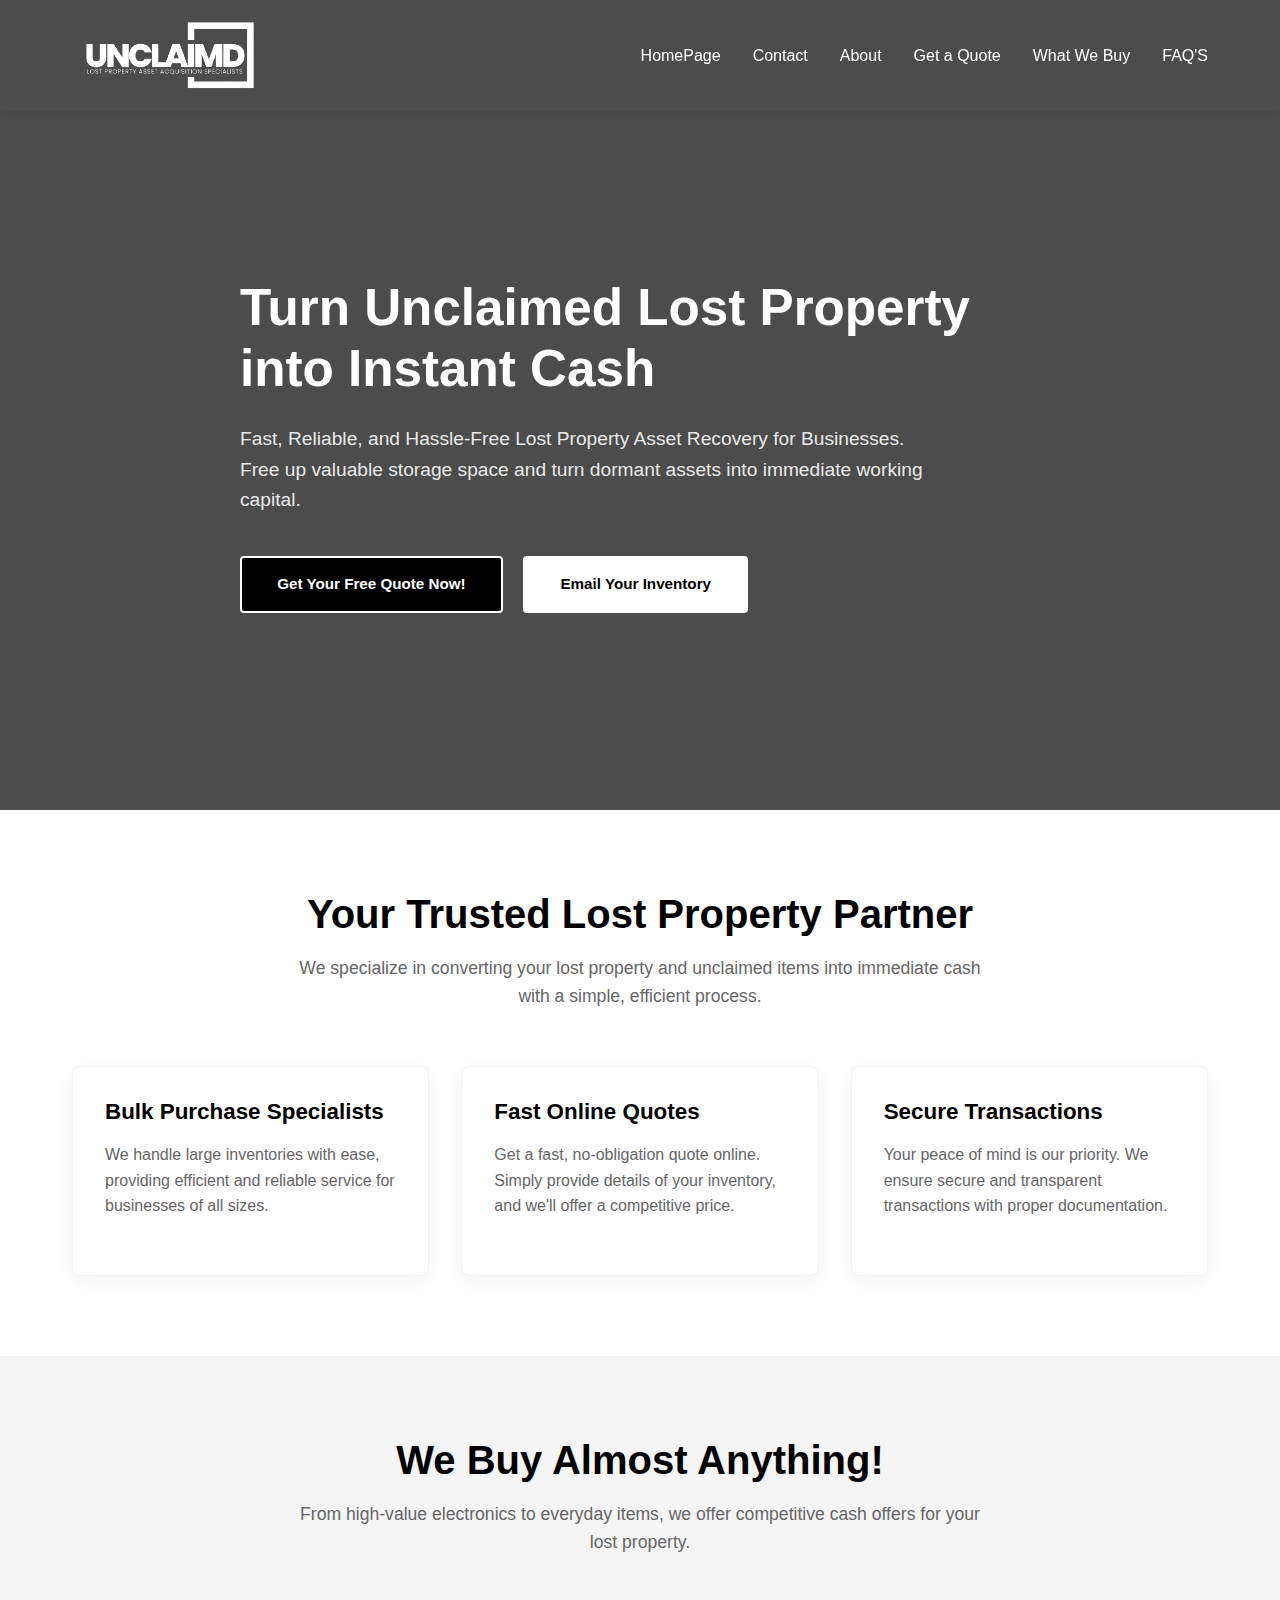
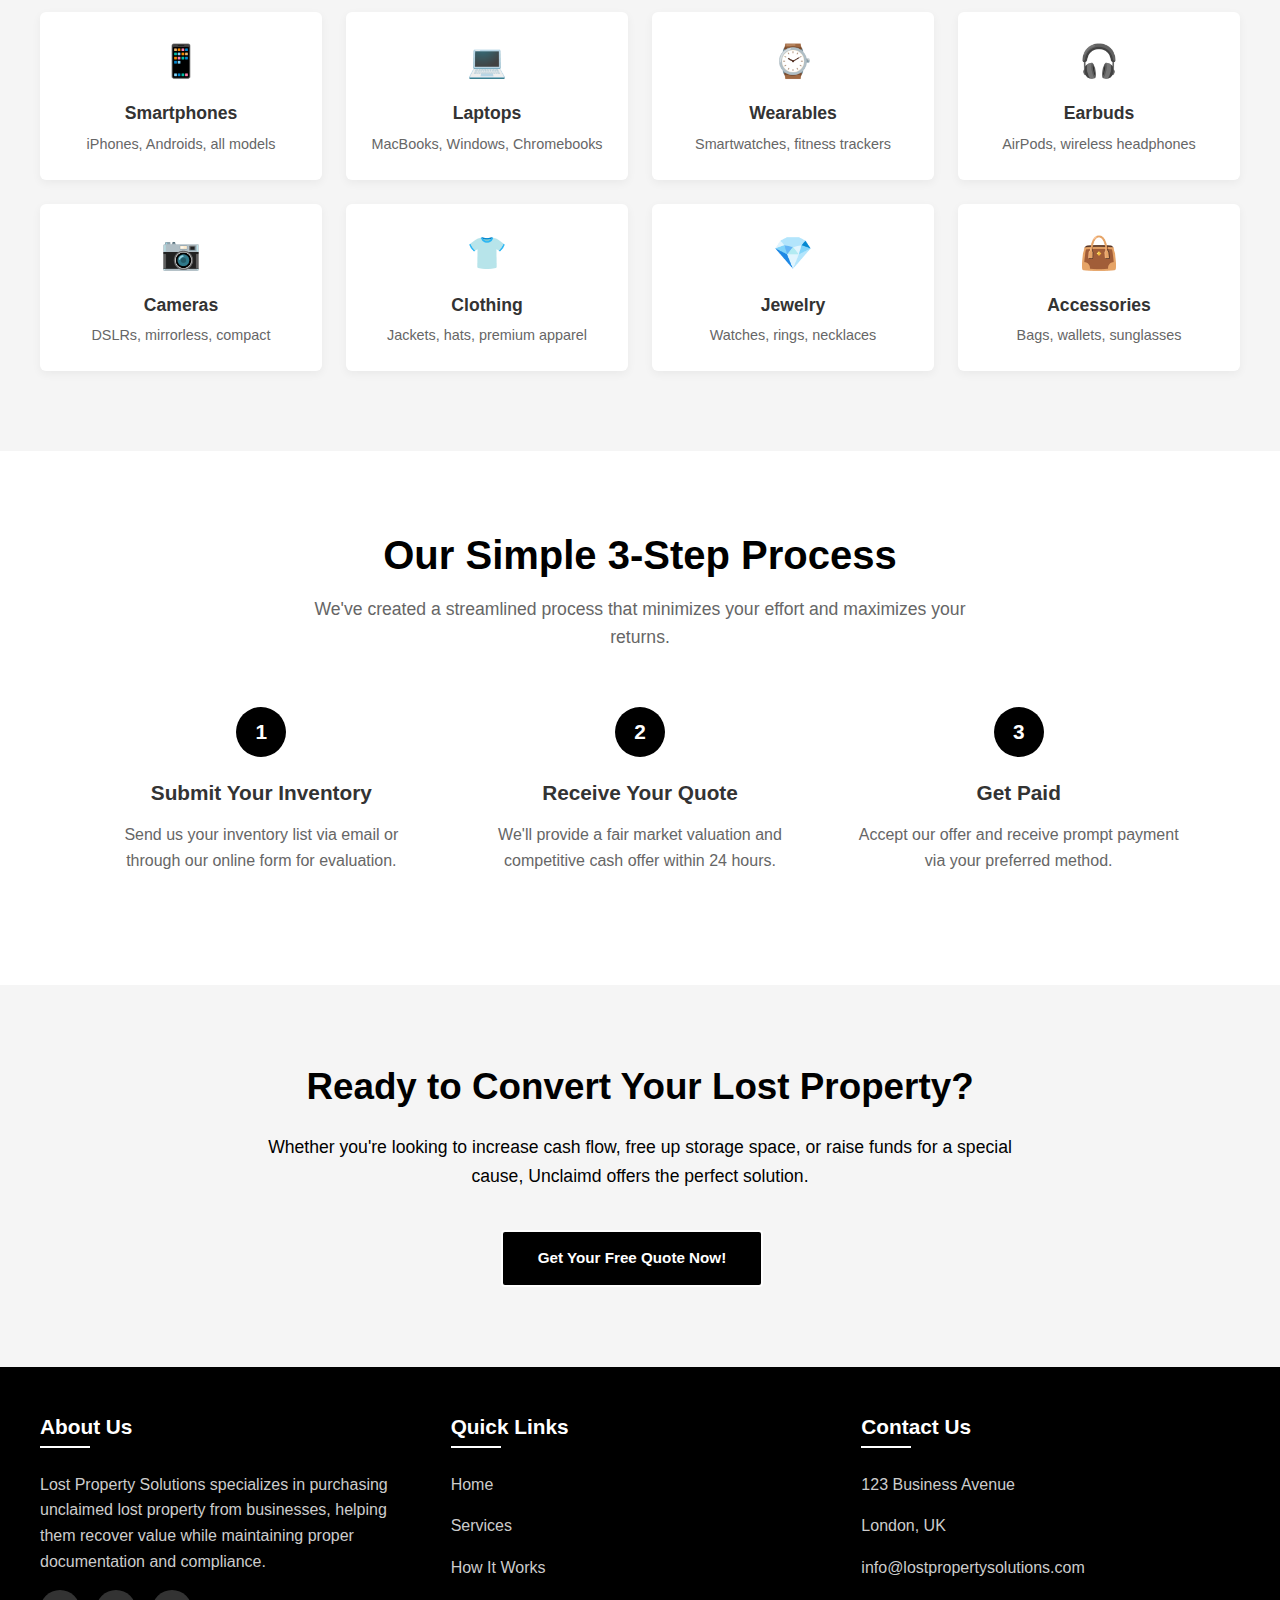
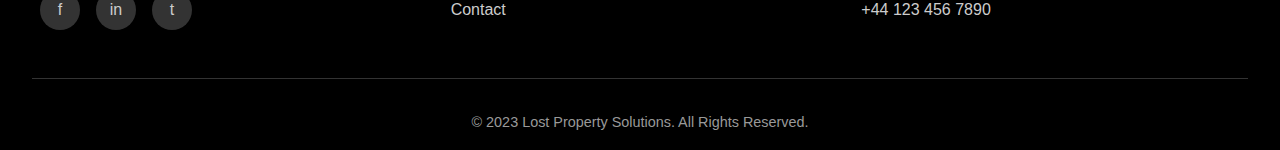
==== index.html @ 3a495b01 "first commit" ====
<!DOCTYPE html>
<html lang="en">

<head>
    <meta charset="UTF-8">
    <meta name="viewport" content="width=device-width, initial-scale=1.0">
    <title>Lost Property Solutions | Recovering Value from Unclaimed Items</title>
    <link rel="stylesheet" href="style.css">
</head>

<body>
    <!-- Header -->
    <header>
        <div class="header-container">
            <div class="logo">
                <a href="index.html">
                    <img src="./assest//logo.png" alt="">
                </a>
            </div>
            <div class="mobile-menu">☰</div>
            <nav>
                <ul>
                    <li><a href="index.html">HomePage</a></li>
                    <li><a href="contact.html">Contact</a></li>
                    <li><a href="about.html">About</a></li>
                    <li><a href="getquote.html">Get a Quote</a></li>
                    <li><a href="whywebuy.html">What We Buy</a></li>
                    <li><a href="faqs.html">FAQ'S</a></li>
                </ul>
            </nav>
        </div>
    </header>

    <!-- Hero Section -->
    <section class="hero" id="home">
        <div class="hero-content">
            <h1>Turn Unclaimed Lost Property into Instant Cash</h1>
            <p>Fast, Reliable, and Hassle-Free Lost Property Asset Recovery for Businesses. Free up valuable storage
                space and turn dormant assets into immediate working capital.</p>
            <a href="#quote" class="btn">Get Your Free Quote Now!</a>
            <a href="#contact" class="btn btn-white">Email Your Inventory</a>
        </div>
    </section>

    <!-- Value Proposition Section -->
    <section class="value-prop">
        <div class="section-title">
            <h2>Your Trusted Lost Property Partner</h2>
            <p>We specialize in converting your lost property and unclaimed items into immediate cash with a simple,
                efficient process.</p>
        </div>
        <div class="value-grid">
            <div class="value-card">
                <h3>Bulk Purchase Specialists</h3>
                <p>We handle large inventories with ease, providing efficient and reliable service for businesses of all
                    sizes.</p>
            </div>
            <div class="value-card">
                <h3>Fast Online Quotes</h3>
                <p>Get a fast, no-obligation quote online. Simply provide details of your inventory, and we'll offer a
                    competitive price.</p>
            </div>
            <div class="value-card">
                <h3>Secure Transactions</h3>
                <p>Your peace of mind is our priority. We ensure secure and transparent transactions with proper
                    documentation.</p>
            </div>
        </div>
    </section>

    <!-- Items We Buy Section -->
  <!-- Items We Buy Section -->
<section class="items-section" id="items-we-buy">
    <div class="items-container">
        <div class="section-title">
            <h2>We Buy Almost Anything!</h2>
            <p>From high-value electronics to everyday items, we offer competitive cash offers for your lost property.</p>
        </div>
        <div class="items-grid">
            <!-- Row 1 -->
            <div class="item-card">
                <div class="item-icon">📱</div>
                <h3>Smartphones</h3>
                <p>iPhones, Androids, all models</p>
            </div>
            <div class="item-card">
                <div class="item-icon">💻</div>
                <h3>Laptops</h3>
                <p>MacBooks, Windows, Chromebooks</p>
            </div>
            <div class="item-card">
                <div class="item-icon">⌚</div>
                <h3>Wearables</h3>
                <p>Smartwatches, fitness trackers</p>
            </div>
            <div class="item-card">
                <div class="item-icon">🎧</div>
                <h3>Earbuds</h3>
                <p>AirPods, wireless headphones</p>
            </div>
            
            <!-- Row 2 -->
            <div class="item-card">
                <div class="item-icon">📷</div>
                <h3>Cameras</h3>
                <p>DSLRs, mirrorless, compact</p>
            </div>
            <div class="item-card">
                <div class="item-icon">👕</div>
                <h3>Clothing</h3>
                <p>Jackets, hats, premium apparel</p>
            </div>
            <div class="item-card">
                <div class="item-icon">💎</div>
                <h3>Jewelry</h3>
                <p>Watches, rings, necklaces</p>
            </div>
            <div class="item-card">
                <div class="item-icon">👜</div>
                <h3>Accessories</h3>
                <p>Bags, wallets, sunglasses</p>
            </div>
        </div>
    </div>
</section>

    <!-- Process Section -->
    <section class="process-section" id="how-it-works">
        <div class="section-title">
            <h2>Our Simple 3-Step Process</h2>
            <p>We've created a streamlined process that minimizes your effort and maximizes your returns.</p>
        </div>
        <div class="process-steps">
            <div class="step">
                <div class="step-number">1</div>
                <h3>Submit Your Inventory</h3>
                <p>Send us your inventory list via email or through our online form for evaluation.</p>
            </div>
            <div class="step">
                <div class="step-number">2</div>
                <h3>Receive Your Quote</h3>
                <p>We'll provide a fair market valuation and competitive cash offer within 24 hours.</p>
            </div>
            <div class="step">
                <div class="step-number">3</div>
                <h3>Get Paid</h3>
                <p>Accept our offer and receive prompt payment via your preferred method.</p>
            </div>
        </div>
    </section>

    <!-- CTA Section -->
    <section class="cta-section" id="quote">
        <div class="cta-container">
            <h2>Ready to Convert Your Lost Property?</h2>
            <p>Whether you're looking to increase cash flow, free up storage space, or raise funds for a special cause,
                Unclaimd offers the perfect solution.</p>
            <a href="#contact" class="btn">Get Your Free Quote Now!</a>
        </div>
    </section>

    <!-- Footer -->
    <footer id="contact">
        <div class="footer-container">
            <div class="footer-col">
                <h3>About Us</h3>
                <p>Lost Property Solutions specializes in purchasing unclaimed lost property from businesses, helping
                    them recover value while maintaining proper documentation and compliance.</p>
                <div class="social-links">
                    <a href="#">f</a>
                    <a href="#">in</a>
                    <a href="#">t</a>
                </div>
            </div>
            <div class="footer-col">
                <h3>Quick Links</h3>
                <a href="#home">Home</a>
                <a href="#services">Services</a>
                <a href="#how-it-works">How It Works</a>
                <a href="#contact">Contact</a>
            </div>
            <div class="footer-col">
                <h3>Contact Us</h3>
                <p>123 Business Avenue</p>
                <p>London, UK</p>
                <p>info@lostpropertysolutions.com</p>
                <p>+44 123 456 7890</p>
            </div>
        </div>
        <div class="copyright">
            <p>&copy; 2023 Lost Property Solutions. All Rights Reserved.</p>
        </div>
    </footer>

    <script>
        // Mobile Menu Toggle
        const mobileMenu = document.querySelector('.mobile-menu');
        const nav = document.querySelector('nav');

        mobileMenu.addEventListener('click', () => {
            nav.classList.toggle('active');
        });

        // Smooth Scrolling for Anchor Links
        document.querySelectorAll('a[href^="#"]').forEach(anchor => {
            anchor.addEventListener('click', function (e) {
                e.preventDefault();

                if (this.getAttribute('href') === '#') return;

                const target = document.querySelector(this.getAttribute('href'));
                if (target) {
                    window.scrollTo({
                        top: target.offsetTop - 80,
                        behavior: 'smooth'
                    });

                    // Close mobile menu if open
                    nav.classList.remove('active');
                }
            });
        });

        // Sticky Header on Scroll
        window.addEventListener('scroll', () => {
            const header = document.querySelector('header');
            if (window.scrollY > 100) {
                header.style.boxShadow = '0 2px 10px rgba(0, 0, 0, 0.2)';
            } else {
                header.style.boxShadow = '0 2px 10px rgba(0, 0, 0, 0.1)';
            }
        });




        window.addEventListener('scroll', function () {
            const header = document.querySelector('header');
            if (window.scrollY > 50) {
                header.classList.add('scrolled');
            } else {
                header.classList.remove('scrolled');
            }
        });


    </script>
</body>

</html>
---- style.css ----
/* Reset and Base Styles */
        * {
            margin: 0;
            padding: 0;
            box-sizing: border-box;
            font-family: 'Segoe UI', Tahoma, Geneva, Verdana, sans-serif;
        }

        body {
            background-color: #ffffff;
            color: #333333;
            line-height: 1.6;
        }

        /* Header Styles */
        header {
            background-color: transparent;
            color: #ffffff;
            /* padding: 1rem 0; */
            position: fixed;
            width: 100%;
            top: -5;
            z-index: 1000;
            box-shadow: 0 2px 10px rgba(0, 0, 0, 0.1);
            transition: background-color 0.3s ease, box-shadow 0.3s ease;

        }
        header.scrolled {
            background-color: #000000; /* Or any solid color you want */
            box-shadow: 0 2px 10px rgba(0, 0, 0, 0.1); /* Optional for effect */
        }
        

        .header-container {
            display: flex;
            justify-content: space-between;
            align-items: center;
            max-width: 1200px;
            margin: 0 auto;
            padding: 0 2rem;
        }

        .logo {
            font-size: 1.8rem;
            font-weight: 700;
            letter-spacing: 1px;
        }
        .logo img{
            margin-top: 10px;
            width: 12rem;

        }
        

        .logo span {
            color: #ffffff;
        }

        nav ul {
            display: flex;
            list-style: none;
        }

        nav ul li {
            margin-left: 2rem;
        }

        nav ul li a {
            color: #ffffff;
            text-decoration: none;
            font-weight: 500;
            transition: color 0.3s;
        }

        nav ul li a:hover {
            color: #cccccc;
        }

        .mobile-menu {
            display: none;
            cursor: pointer;
        }


       /* Base Styles */
        :root {
            --black: #000000;
            --white: #ffffff;
            --gray-dark: #333333;
            --gray-medium: #666666;
            --gray-light: #f5f5f5;
        }
        
        * {
            margin: 0;
            padding: 0;
            box-sizing: border-box;
            font-family: 'Helvetica Neue', Arial, sans-serif;
        }
        
        body {
            background-color: var(--white);
            color: var(--gray-dark);
            line-height: 1.6;
        }
        
        /* Typography */
        h1, h2, h3 {
            font-weight: 700;
            line-height: 1.2;
        }
        
        
        /* Hero Section */
        .hero {
            background: linear-gradient(rgba(0,0,0,0.7), rgba(0,0,0,0.7)), 
                        url('https://images.unsplash.com/photo-1556740738-b6a63e27c4df?ixlib=rb-1.2.1&auto=format&fit=crop&w=1350&q=80') no-repeat center center/cover;
            height: 90vh;
            display: flex;
            align-items: center;
            padding-top: 80px;
        }
        
        .hero-content {
            max-width: 1200px;
            margin: 0 auto;
            padding: 0 2rem;
            color: var(--white);
        }
        
        .hero h1 {
            font-size: 3.2rem;
            margin-bottom: 1.5rem;
            max-width: 800px;
        }
        
        .hero p {
            font-size: 1.2rem;
            max-width: 700px;
            margin-bottom: 2.5rem;
            color: rgba(255,255,255,0.9);
        }
        
        /* Button Styles */
        .btn {
            display: inline-block;
            background-color: var(--black);
            color: var(--white);
            padding: 0.9rem 2.2rem;
            border: 2px solid var(--white);
            border-radius: 4px;
            text-decoration: none;
            font-weight: 600;
            transition: all 0.3s ease;
            margin-right: 1rem;
            font-size: 0.95rem;
        }
        
        .btn:hover {
            background-color: var(--white);
            color: var(--black);
        }
        
        .btn-white {
            background-color: var(--white);
            color: var(--black);
            border-color: var(--white);
        }
        
        .btn-white:hover {
            background-color: transparent;
            color: var(--white);
        }
        
        /* Value Proposition Section */
        .value-prop {
            padding: 5rem 2rem;
            max-width: 1200px;
            margin: 0 auto;
        }
        
        .section-title {
            text-align: center;
            margin-bottom: 3.5rem;
        }
        
        .section-title h2 {
            font-size: 2.5rem;
            margin-bottom: 1rem;
            color: var(--black);
        }
        
        .section-title p {
            color: var(--gray-medium);
            max-width: 700px;
            margin: 0 auto;
            font-size: 1.1rem;
        }
        
        .value-grid {
            display: grid;
            grid-template-columns: repeat(auto-fit, minmax(300px, 1fr));
            gap: 2rem;
        }
        
        .value-card {
            background-color: var(--white);
            border-radius: 8px;
            padding: 2rem;
            box-shadow: 0 5px 20px rgba(0,0,0,0.05);
            transition: transform 0.3s ease, box-shadow 0.3s ease;
            border: 1px solid rgba(0,0,0,0.05);
        }
        
        .value-card:hover {
            transform: translateY(-5px);
            box-shadow: 0 10px 30px rgba(0,0,0,0.1);
        }
        
        .value-card h3 {
            font-size: 1.4rem;
            margin-bottom: 1rem;
            color: var(--black);
        }
        
        .value-card p {
            color: var(--gray-medium);
            margin-bottom: 1.5rem;
        }
        
      /* Items We Buy Section */
.items-section {
    background-color: var(--gray-light);
    padding: 5rem 2rem;
}

.items-container {
    max-width: 1200px;
    margin: 0 auto;
}

.items-grid {
    display: grid;
    grid-template-columns: repeat(4, 1fr);
    gap: 1.5rem;
    margin-top: 3rem;
}

.item-card {
    background-color: var(--white);
    padding: 1.5rem;
    border-radius: 6px;
    text-align: center;
    box-shadow: 0 3px 10px rgba(0,0,0,0.05);
    transition: all 0.3s ease;
}

.item-card:hover {
    transform: translateY(-5px);
    box-shadow: 0 5px 15px rgba(0,0,0,0.1);
}

.item-icon {
    font-size: 2rem;
    margin-bottom: 1rem;
    color: var(--black);
}

.item-card h3 {
    margin-bottom: 0.5rem;
    font-size: 1.1rem;
}

.item-card p {
    color: var(--gray-medium);
    font-size: 0.9rem;
}

/* Responsive adjustments */
@media (max-width: 900px) {
    .items-grid {
        grid-template-columns: repeat(2, 1fr);
    }
}

@media (max-width: 500px) {
    .items-grid {
        grid-template-columns: 1fr;
    }
}
        /* Process Section */
        .process-section {
            padding: 5rem 2rem;
            max-width: 1200px;
            margin: 0 auto;
        }
        
        .process-steps {
            display: flex;
            justify-content: space-between;
            margin-top: 3rem;
            flex-wrap: wrap;
        }
        
        .step {
            flex: 1;
            min-width: 250px;
            margin-bottom: 2rem;
            text-align: center;
            padding: 0 1.5rem;
            position: relative;
        }
        
        .step-number {
            display: inline-block;
            width: 50px;
            height: 50px;
            background-color: var(--black);
            color: var(--white);
            border-radius: 50%;
            line-height: 50px;
            font-size: 1.3rem;
            font-weight: 700;
            margin-bottom: 1.5rem;
        }
        
        .step h3 {
            font-size: 1.3rem;
            margin-bottom: 1rem;
        }
        
        .step p {
            color: var(--gray-medium);
        }
        
        /* CTA Section */
        .cta-section {
            background-color: var(--gray-light);
            color: var(--black);
            padding: 5rem 2rem;
            text-align: center;
        }
        
        .cta-container {
            max-width: 800px;
            margin: 0 auto;
        }
        
        .cta-section h2 {
            font-size: 2.3rem;
            margin-bottom: 1.5rem;
            color: var(--black);

        }
        
        .cta-section p {
            color: rgba(255,255,255,0.8);
            margin-bottom: 2.5rem;
            font-size: 1.1rem;
            color: var(--black);

        }
        
        /* Footer */
        /* Footer */
        footer {
            background-color: #000000;
            color: #ffffff;
            padding: 3rem 2rem 1rem;
        }

        .footer-container {
            max-width: 1200px;
            margin: 0 auto;
            display: grid;
            grid-template-columns: repeat(auto-fit, minmax(250px, 1fr));
            gap: 2rem;
        }

        .footer-col h3 {
            font-size: 1.3rem;
            margin-bottom: 1.5rem;
            position: relative;
            padding-bottom: 0.5rem;
        }

        .footer-col h3::after {
            content: '';
            position: absolute;
            left: 0;
            bottom: 0;
            width: 50px;
            height: 2px;
            background-color: #ffffff;
        }

        .footer-col p,
        .footer-col a {
            color: #cccccc;
            margin-bottom: 1rem;
            display: block;
            text-decoration: none;
            transition: color 0.3s;
        }

        .footer-col a:hover {
            color: #ffffff;
        }

        .social-links {
            display: flex;
            gap: 1rem;
        }

        .social-links a {
            display: inline-block;
            width: 40px;
            height: 40px;
            background-color: #333333;
            border-radius: 50%;
            text-align: center;
            line-height: 40px;
            transition: background-color 0.3s;
        }

        .social-links a:hover {
            background-color: #555555;
        }

        .copyright {
            text-align: center;
            padding-top: 2rem;
            margin-top: 2rem;
            border-top: 1px solid #333333;
            color: #999999;
            font-size: 0.9rem;
        }

        /* Responsive Styles */
        @media (max-width: 768px) {
            .header-container {
                padding: 0 1rem;
            }

            .logo img{
                margin-top: 10px;
                width: 6rem;
            }

            nav {
                position: fixed;
                top: 80px;
                left: -100%;
                width: 100%;
                height: calc(100vh - 80px);
                background-color: #000000;
                transition: left 0.3s;
                padding: 2rem;
            }

            nav.active {
                left: 0;
            }

            nav ul {
                flex-direction: column;
            }

            nav ul li {
                margin: 1rem 0;
            }

            .mobile-menu {
                display: block;
            }

            .hero h1 {
                font-size: 2.5rem;
            }

            .hero p {
                font-size: 1rem;
            }

            .section-title h2 {
                font-size: 2rem;
            }

            .steps {
                flex-direction: column;
            }

            .step {
                margin-bottom: 2rem;
            }
        }


        
        /* Responsive Styles */
        @media (max-width: 768px) {
            .header-container {
                padding: 0 1.5rem;
            }
            
            nav {
                position: fixed;
                top: 80px;
                left: -100%;
                width: 100%;
                height: calc(100vh - 80px);
                background-color: var(--black);
                transition: left 0.3s ease;
                padding: 2rem;
            }
            
            nav.active {
                left: 0;
            }
            
            nav ul {
                flex-direction: column;
            }
            
            nav ul li {
                margin: 1rem 0;
            }
            
            .mobile-menu {
                display: block;
            }
            
            .hero {
                height: auto;
                padding: 120px 0 80px;
            }
            
            .hero h1 {
                font-size: 2.5rem;
            }
            
            .hero p {
                font-size: 1.1rem;
            }
            
            .btn {
                display: block;
                width: 100%;
                margin-bottom: 1rem;
                margin-right: 0;
            }
            
            .section-title h2 {
                font-size: 2rem;
            }
            
            .process-steps {
                flex-direction: column;
            }
            
            .step {
                margin-bottom: 3rem;
            }
        }
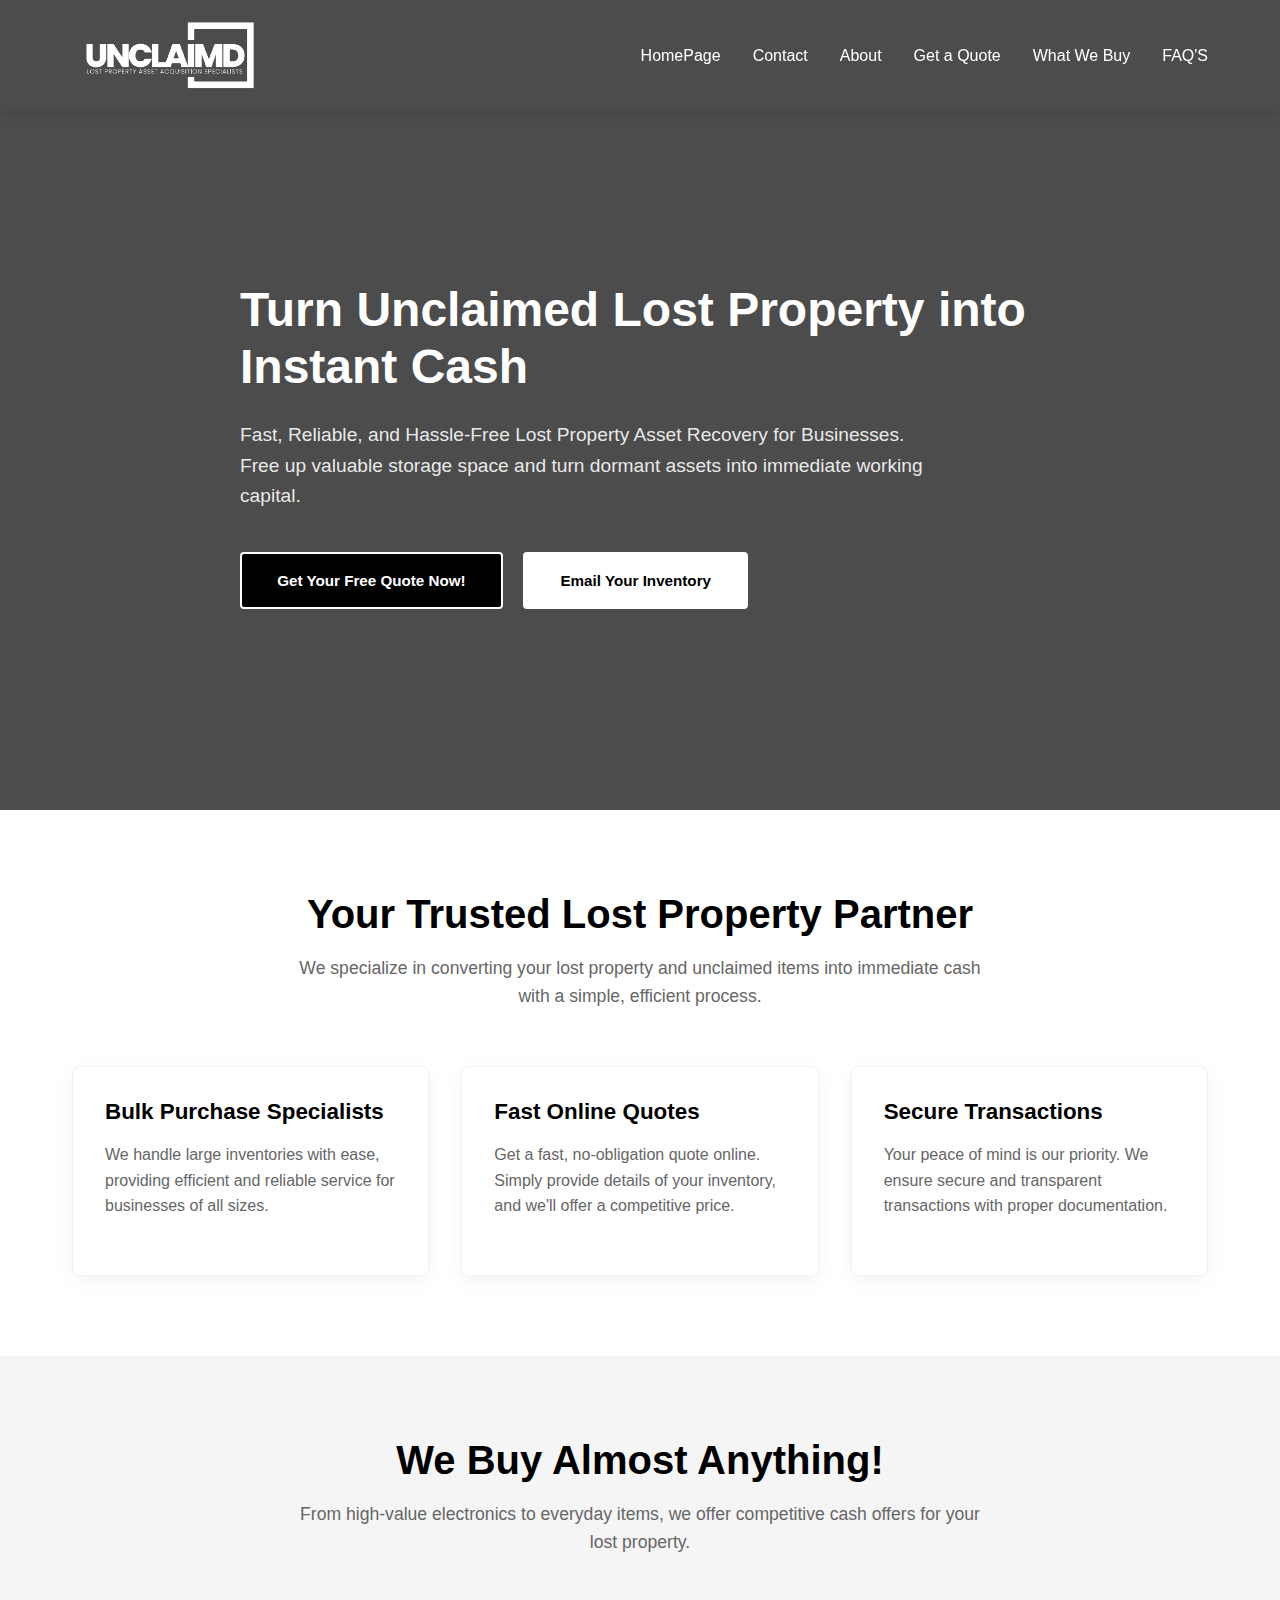
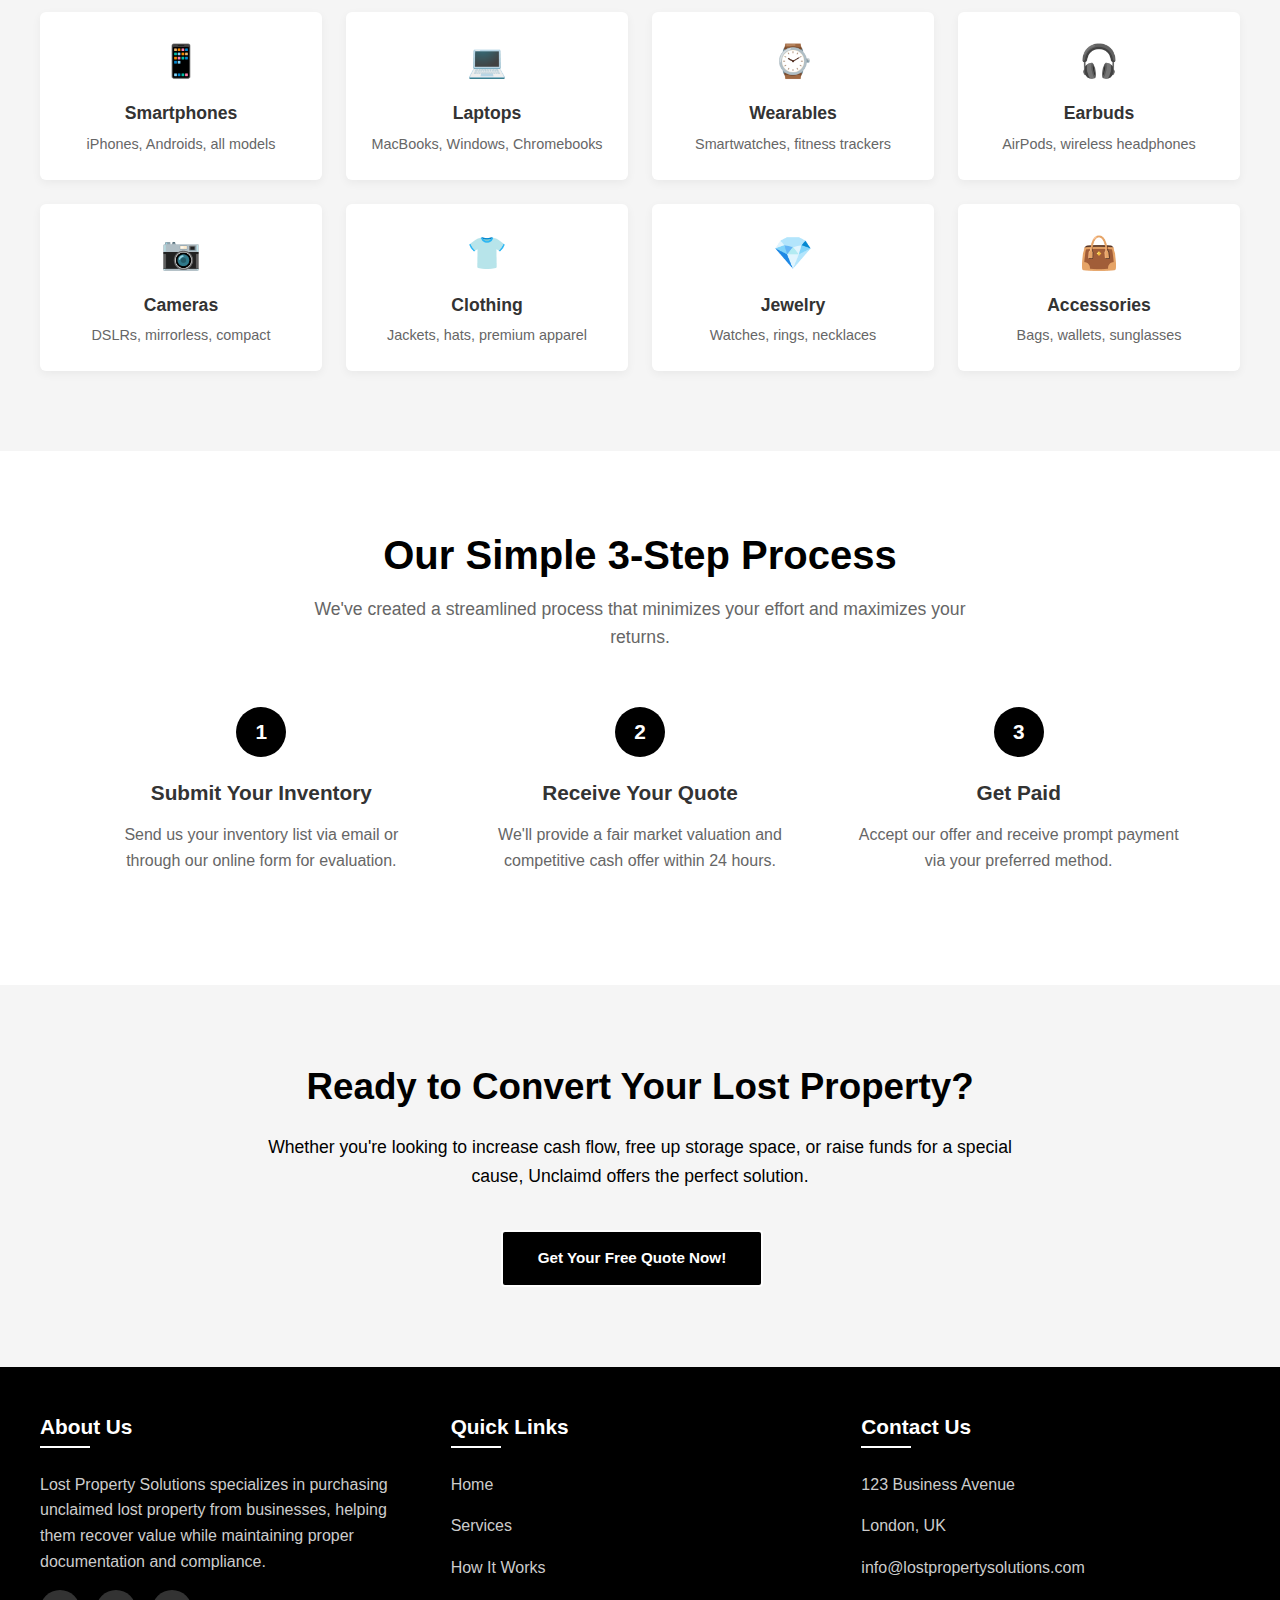
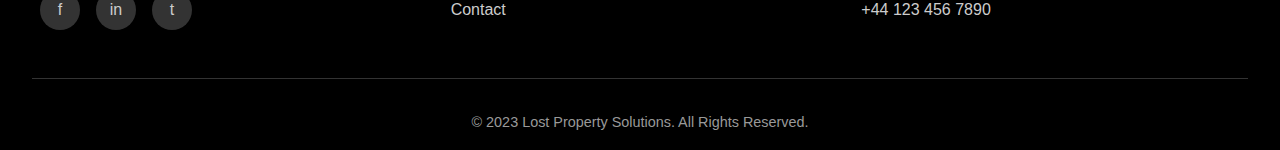
==== commit b1240f1e: "first commitasdlkf" ====
--- a/index.html
+++ b/index.html
@@ -69,60 +69,61 @@
     </section>
 
     <!-- Items We Buy Section -->
-  <!-- Items We Buy Section -->
-<section class="items-section" id="items-we-buy">
-    <div class="items-container">
-        <div class="section-title">
-            <h2>We Buy Almost Anything!</h2>
-            <p>From high-value electronics to everyday items, we offer competitive cash offers for your lost property.</p>
-        </div>
-        <div class="items-grid">
-            <!-- Row 1 -->
-            <div class="item-card">
-                <div class="item-icon">📱</div>
-                <h3>Smartphones</h3>
-                <p>iPhones, Androids, all models</p>
-            </div>
-            <div class="item-card">
-                <div class="item-icon">💻</div>
-                <h3>Laptops</h3>
-                <p>MacBooks, Windows, Chromebooks</p>
-            </div>
-            <div class="item-card">
-                <div class="item-icon">⌚</div>
-                <h3>Wearables</h3>
-                <p>Smartwatches, fitness trackers</p>
-            </div>
-            <div class="item-card">
-                <div class="item-icon">🎧</div>
-                <h3>Earbuds</h3>
-                <p>AirPods, wireless headphones</p>
-            </div>
-            
-            <!-- Row 2 -->
-            <div class="item-card">
-                <div class="item-icon">📷</div>
-                <h3>Cameras</h3>
-                <p>DSLRs, mirrorless, compact</p>
-            </div>
-            <div class="item-card">
-                <div class="item-icon">👕</div>
-                <h3>Clothing</h3>
-                <p>Jackets, hats, premium apparel</p>
-            </div>
-            <div class="item-card">
-                <div class="item-icon">💎</div>
-                <h3>Jewelry</h3>
-                <p>Watches, rings, necklaces</p>
-            </div>
-            <div class="item-card">
-                <div class="item-icon">👜</div>
-                <h3>Accessories</h3>
-                <p>Bags, wallets, sunglasses</p>
-            </div>
-        </div>
-    </div>
-</section>
+    <!-- Items We Buy Section -->
+    <section class="items-section" id="items-we-buy">
+        <div class="items-container">
+            <div class="section-title">
+                <h2>We Buy Almost Anything!</h2>
+                <p>From high-value electronics to everyday items, we offer competitive cash offers for your lost
+                    property.</p>
+            </div>
+            <div class="items-grid">
+                <!-- Row 1 -->
+                <div class="item-card">
+                    <div class="item-icon">📱</div>
+                    <h3>Smartphones</h3>
+                    <p>iPhones, Androids, all models</p>
+                </div>
+                <div class="item-card">
+                    <div class="item-icon">💻</div>
+                    <h3>Laptops</h3>
+                    <p>MacBooks, Windows, Chromebooks</p>
+                </div>
+                <div class="item-card">
+                    <div class="item-icon">⌚</div>
+                    <h3>Wearables</h3>
+                    <p>Smartwatches, fitness trackers</p>
+                </div>
+                <div class="item-card">
+                    <div class="item-icon">🎧</div>
+                    <h3>Earbuds</h3>
+                    <p>AirPods, wireless headphones</p>
+                </div>
+
+                <!-- Row 2 -->
+                <div class="item-card">
+                    <div class="item-icon">📷</div>
+                    <h3>Cameras</h3>
+                    <p>DSLRs, mirrorless, compact</p>
+                </div>
+                <div class="item-card">
+                    <div class="item-icon">👕</div>
+                    <h3>Clothing</h3>
+                    <p>Jackets, hats, premium apparel</p>
+                </div>
+                <div class="item-card">
+                    <div class="item-icon">💎</div>
+                    <h3>Jewelry</h3>
+                    <p>Watches, rings, necklaces</p>
+                </div>
+                <div class="item-card">
+                    <div class="item-icon">👜</div>
+                    <h3>Accessories</h3>
+                    <p>Bags, wallets, sunglasses</p>
+                </div>
+            </div>
+        </div>
+    </section>
 
     <!-- Process Section -->
     <section class="process-section" id="how-it-works">
--- a/style.css
+++ b/style.css
@@ -25,12 +25,6 @@
             transition: background-color 0.3s ease, box-shadow 0.3s ease;
 
         }
-        header.scrolled {
-            background-color: #000000; /* Or any solid color you want */
-            box-shadow: 0 2px 10px rgba(0, 0, 0, 0.1); /* Optional for effect */
-        }
-        
-
         .header-container {
             display: flex;
             justify-content: space-between;
@@ -39,6 +33,13 @@
             margin: 0 auto;
             padding: 0 2rem;
         }
+        header.scrolled {
+            background-color: #000000; /* Or any solid color you want */
+            box-shadow: 0 2px 10px rgba(0, 0, 0, 0.1); /* Optional for effect */
+        }
+        
+
+        
 
         .logo {
             font-size: 1.8rem;
@@ -129,7 +130,7 @@
         }
         
         .hero h1 {
-            font-size: 3.2rem;
+            font-size: 3rem;
             margin-bottom: 1.5rem;
             max-width: 800px;
         }
@@ -562,4 +563,162 @@
                 margin-bottom: 3rem;
             }
         }
+    
+
+        /* Base Styles */
+        :root {
+            --black: #000000;
+            --white: #ffffff;
+            --gray-dark: #333333;
+            --gray-medium: #666666;
+            --gray-light: #f5f5f5;
+            --gray-lighter: #f9f9f9;
+        }
+        
+        * {
+            margin: 0;
+            padding: 0;
+            box-sizing: border-box;
+            font-family: 'Helvetica Neue', Arial, sans-serif;
+        }
+        
+        body {
+            background-color: var(--white);
+            color: var(--gray-dark);
+            line-height: 1.6;
+        }
+        
+        /* Header - Consistent with other pages */
+        header {
+            background-color: transparent;
+            color: #ffffff;
+            /* padding: 1rem 0; */
+            position: fixed;
+            width: 100%;
+            top: -5;
+            z-index: 1000;
+            box-shadow: 0 2px 10px rgba(0, 0, 0, 0.1);
+            transition: background-color 0.3s ease, box-shadow 0.3s ease;
+        }
+        
+        /* FAQ Hero Section */
+        .faq-hero {
+            background: linear-gradient(rgba(0,0,0,0.7), rgba(0,0,0,0.7)), 
+                        url('https://images.unsplash.com/photo-1454165804606-c3d57bc86b40?ixlib=rb-1.2.1&auto=format&fit=crop&w=1350&q=80') no-repeat center center/cover;
+                        height: 90vh;
+            display: flex;
+            align-items: center;
+            padding-top: 80px;
+        }
+        
+        .faq-hero-content {
+            max-width: 1200px;
+            margin: 0 auto;
+            padding: 0 2rem;
+            color: var(--white);
+        }
+        
+        .faq-hero h1 {
+            font-size: 3rem;
+            margin-bottom: 1rem;
+            color: var(--white);
+        }
+        
+        /* FAQ Content */
+        .faq-container {
+            max-width: 1000px;
+            margin: 3rem auto;
+            padding: 0 2rem;
+        }
+        
+        .faq-section {
+            margin-bottom: 3rem;
+        }
+        
+        .faq-section h2 {
+            font-size: 1.8rem;
+            margin-bottom: 1.5rem;
+            padding-bottom: 0.5rem;
+            border-bottom: 2px solid var(--black);
+        }
+        
+        .faq-item {
+            margin-bottom: 1.5rem;
+            border: 1px solid rgba(0,0,0,0.1);
+            border-radius: 6px;
+            overflow: hidden;
+            box-shadow: 0 2px 8px rgba(0,0,0,0.05);
+        }
+        
+        .faq-question {
+            padding: 1.5rem;
+            background-color: var(--gray-lighter);
+            cursor: pointer;
+            font-weight: 600;
+            display: flex;
+            justify-content: space-between;
+            align-items: center;
+            transition: background-color 0.3s ease;
+        }
+        
+        .faq-question:hover {
+            background-color: var(--gray-light);
+        }
+        
+        .faq-question::after {
+            content: '+';
+            font-size: 1.5rem;
+            transition: transform 0.3s ease;
+        }
+        
+        .faq-question.active::after {
+            content: '-';
+        }
+        
+        .faq-answer {
+            padding: 0 1.5rem;
+            max-height: 0;
+            overflow: hidden;
+            transition: max-height 0.3s ease, padding 0.3s ease;
+        }
+        
+        .faq-answer.show {
+            padding: 1.5rem;
+            max-height: 1000px;
+        }
+        
+        .faq-answer p {
+            margin-bottom: 1rem;
+        }
+        
+        .faq-answer p:last-child {
+            margin-bottom: 0;
+        }
+        
+        /* Contact CTA */
+        .faq-cta {
+            text-align: center;
+            margin: 3rem 0;
+            padding: 2rem;
+            background-color: var(--gray-light);
+            border-radius: 8px;
+        }
+        
+        .faq-cta h2 {
+            font-size: 1.8rem;
+            margin-bottom: 1rem;
+        }
+        
+        /* Footer - Consistent with other pages */
+        
+        /* Responsive Styles */
+        @media (max-width: 768px) {
+            .faq-hero h1 {
+                font-size: 2.2rem;
+            }
+            
+            .faq-section h2 {
+                font-size: 1.5rem;
+            }
+        }
     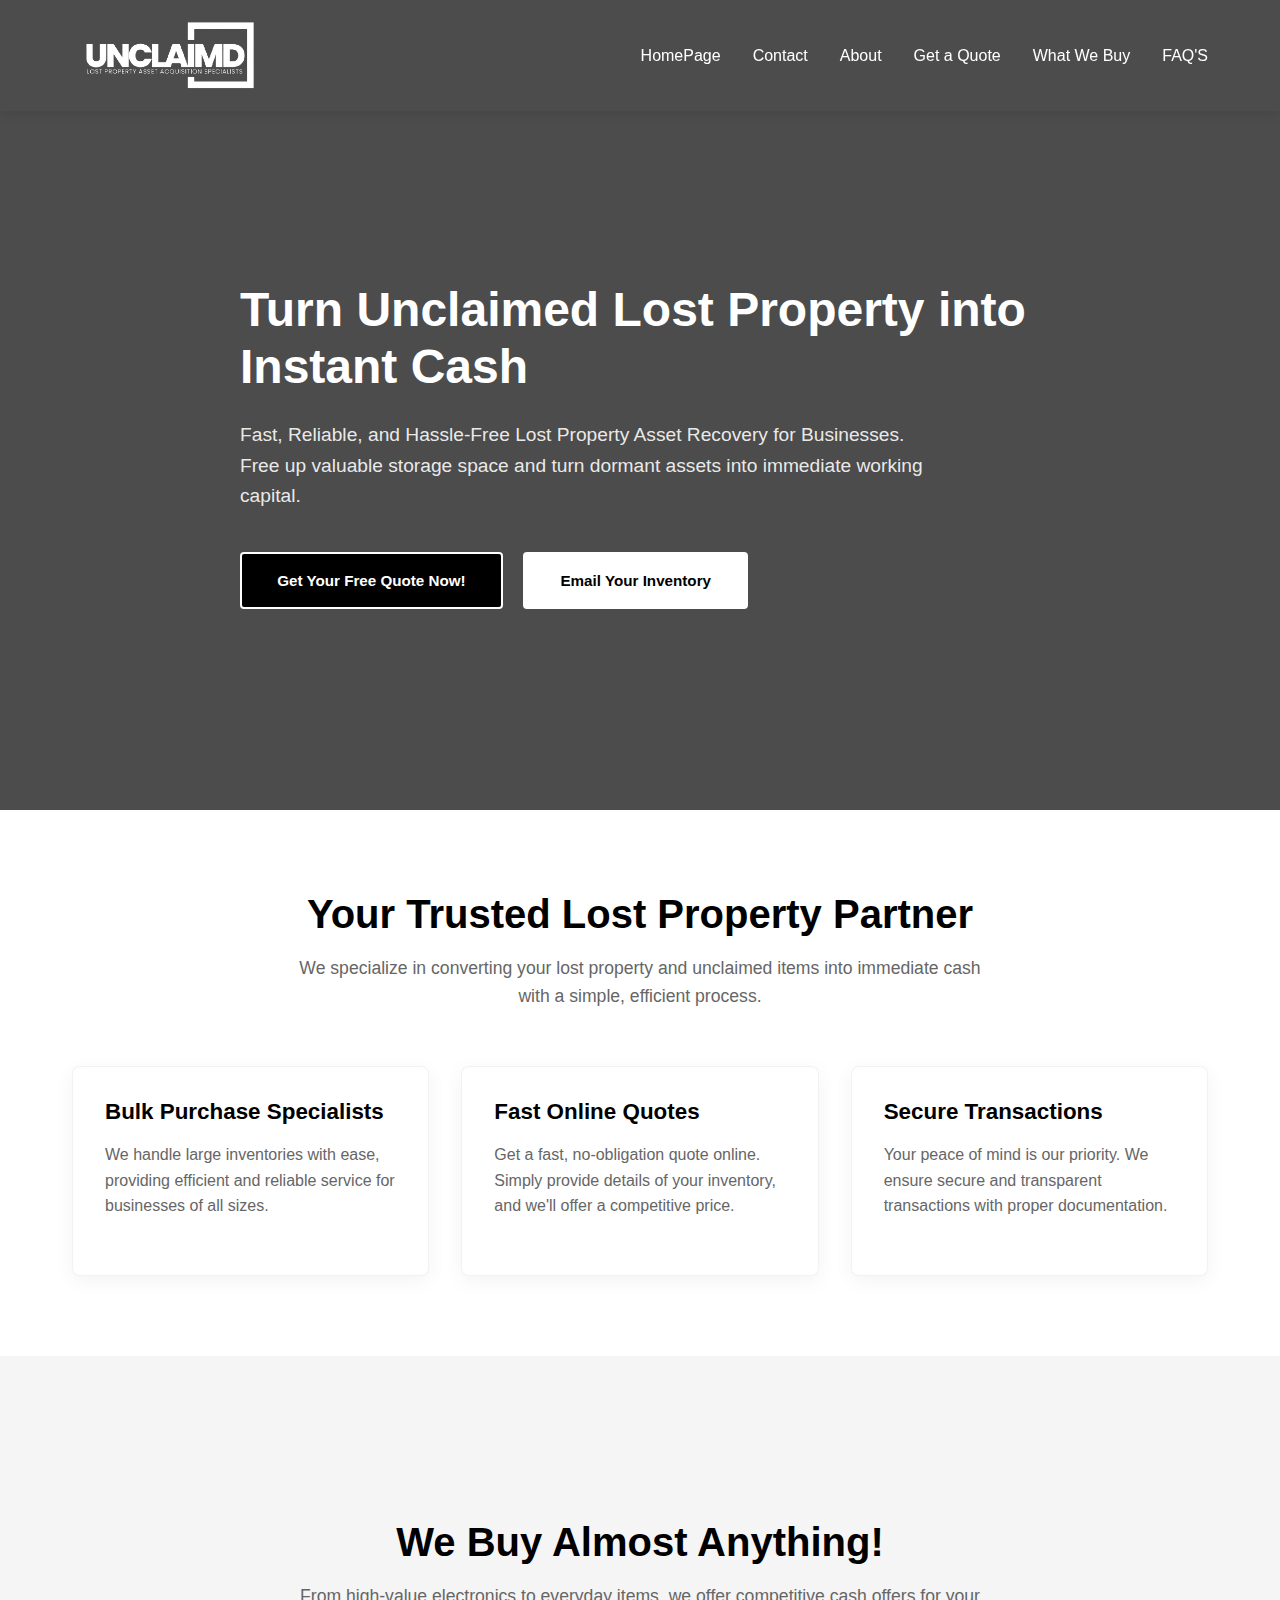
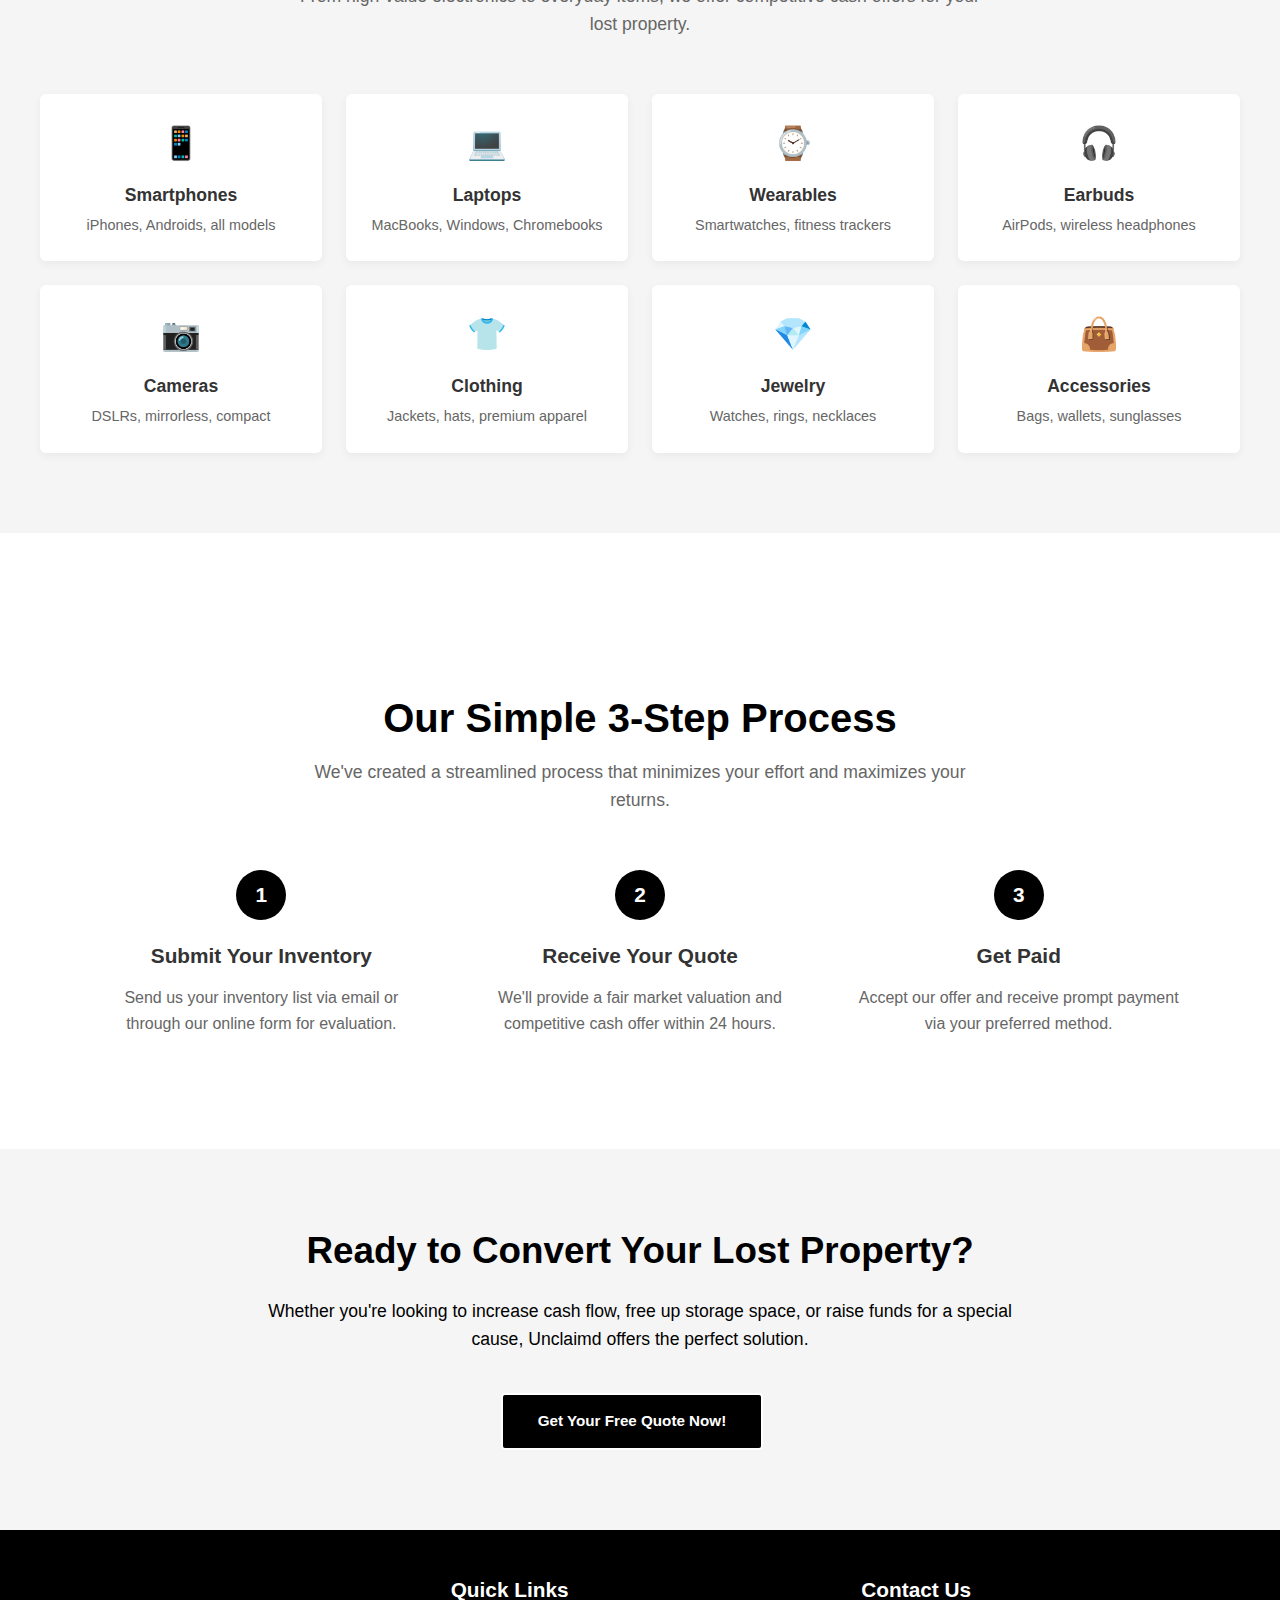
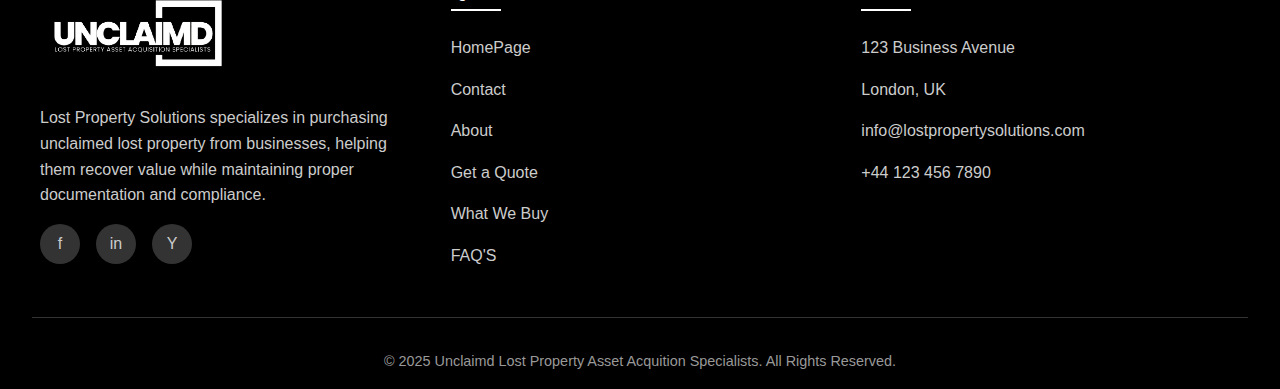
==== commit 08e7875a: "image from aliraza" ====
--- a/index.html
+++ b/index.html
@@ -68,11 +68,14 @@
         </div>
     </section>
 
-    <!-- Items We Buy Section -->
+    
     <!-- Items We Buy Section -->
     <section class="items-section" id="items-we-buy">
         <div class="items-container">
             <div class="section-title">
+                <img class="home-image" src="https://static.standard.co.uk/2023/10/13/09/Lost%20Property%203.JPG?crop=8:5,smart&quality=75&auto=webp&width=1000" alt="">
+            </div>
+            <div class="section-title">
                 <h2>We Buy Almost Anything!</h2>
                 <p>From high-value electronics to everyday items, we offer competitive cash offers for your lost
                     property.</p>
@@ -127,6 +130,9 @@
 
     <!-- Process Section -->
     <section class="process-section" id="how-it-works">
+        <div class="section-title">
+            <img class="home-image" src="https://media.istockphoto.com/id/2154752387/photo/real-estate-concept-business-home-insurance-and-real-estate-protection-real-estate-investment.jpg?s=1024x1024&w=is&k=20&c=PW7IsevXSTtXeMcMvlvMwgUVRf31zarAJo2GkUkGJPw=" alt="">
+        </div>
         <div class="section-title">
             <h2>Our Simple 3-Step Process</h2>
             <p>We've created a streamlined process that minimizes your effort and maximizes your returns.</p>
@@ -164,21 +170,27 @@
     <footer id="contact">
         <div class="footer-container">
             <div class="footer-col">
-                <h3>About Us</h3>
+                <div class="logo">
+                    <a href="index.html">
+                        <img src="./assest//logo.png" alt="">
+                    </a>
+                </div>
                 <p>Lost Property Solutions specializes in purchasing unclaimed lost property from businesses, helping
                     them recover value while maintaining proper documentation and compliance.</p>
                 <div class="social-links">
                     <a href="#">f</a>
                     <a href="#">in</a>
-                    <a href="#">t</a>
+                    <a href="#">Y</a>
                 </div>
             </div>
             <div class="footer-col">
                 <h3>Quick Links</h3>
-                <a href="#home">Home</a>
-                <a href="#services">Services</a>
-                <a href="#how-it-works">How It Works</a>
-                <a href="#contact">Contact</a>
+                <a href="index.html">HomePage</a>
+                <a href="contact.html">Contact</a>
+                <a href="about.html">About</a>
+                <a href="getquote.html">Get a Quote</a>
+                <a href="whywebuy.html">What We Buy</a>
+                <a href="faqs.html">FAQ'S</a>
             </div>
             <div class="footer-col">
                 <h3>Contact Us</h3>
@@ -189,7 +201,7 @@
             </div>
         </div>
         <div class="copyright">
-            <p>&copy; 2023 Lost Property Solutions. All Rights Reserved.</p>
+            <p>&copy; 2025 Unclaimd Lost Property Asset Acquition Specialists. All Rights Reserved.</p>
         </div>
     </footer>
 
--- a/style.css
+++ b/style.css
@@ -156,7 +156,9 @@
             margin-right: 1rem;
             font-size: 0.95rem;
         }
-        
+        .home-image{
+            width: 100vh;
+        }
         .btn:hover {
             background-color: var(--white);
             color: var(--black);
@@ -282,11 +284,17 @@
     .items-grid {
         grid-template-columns: repeat(2, 1fr);
     }
+    .home-image{
+        width: 30vh;
+    }
 }
 
 @media (max-width: 500px) {
     .items-grid {
         grid-template-columns: 1fr;
+    }
+    .home-image{
+        width: 25vh;
     }
 }
         /* Process Section */
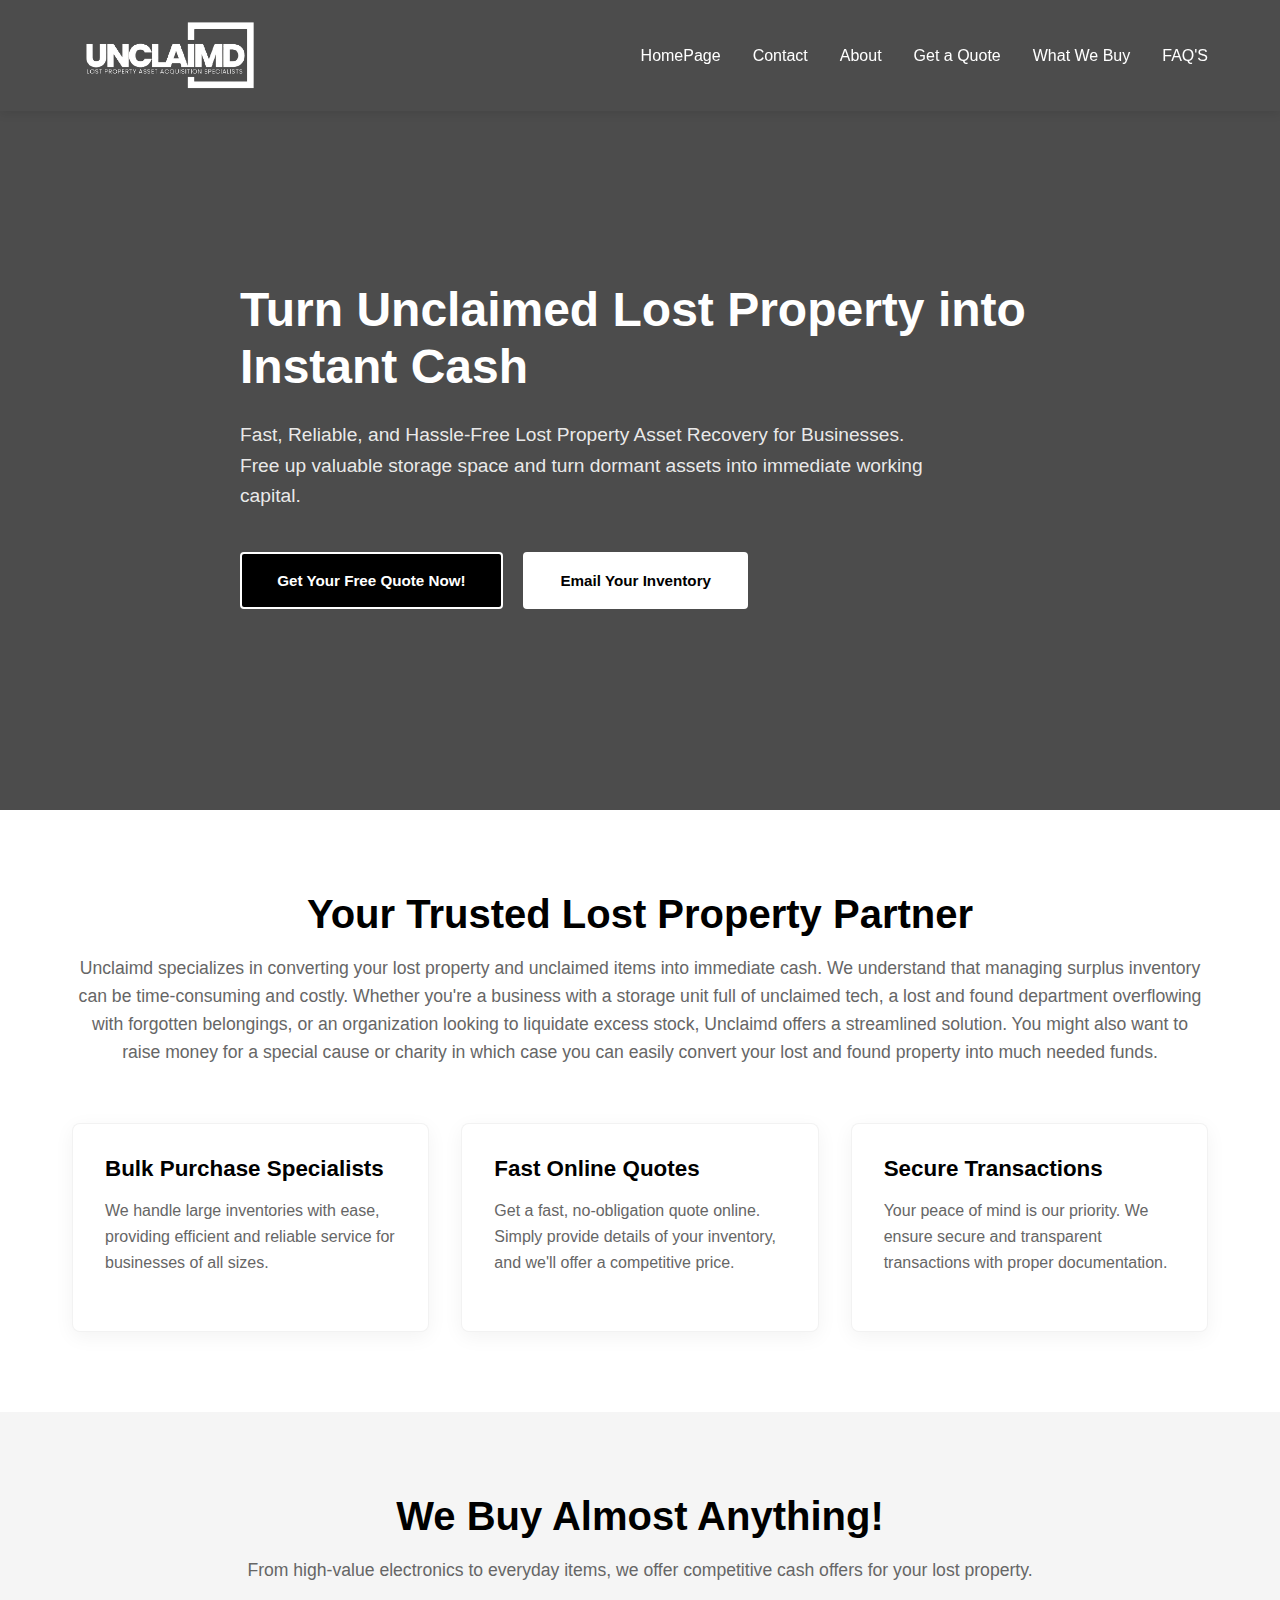
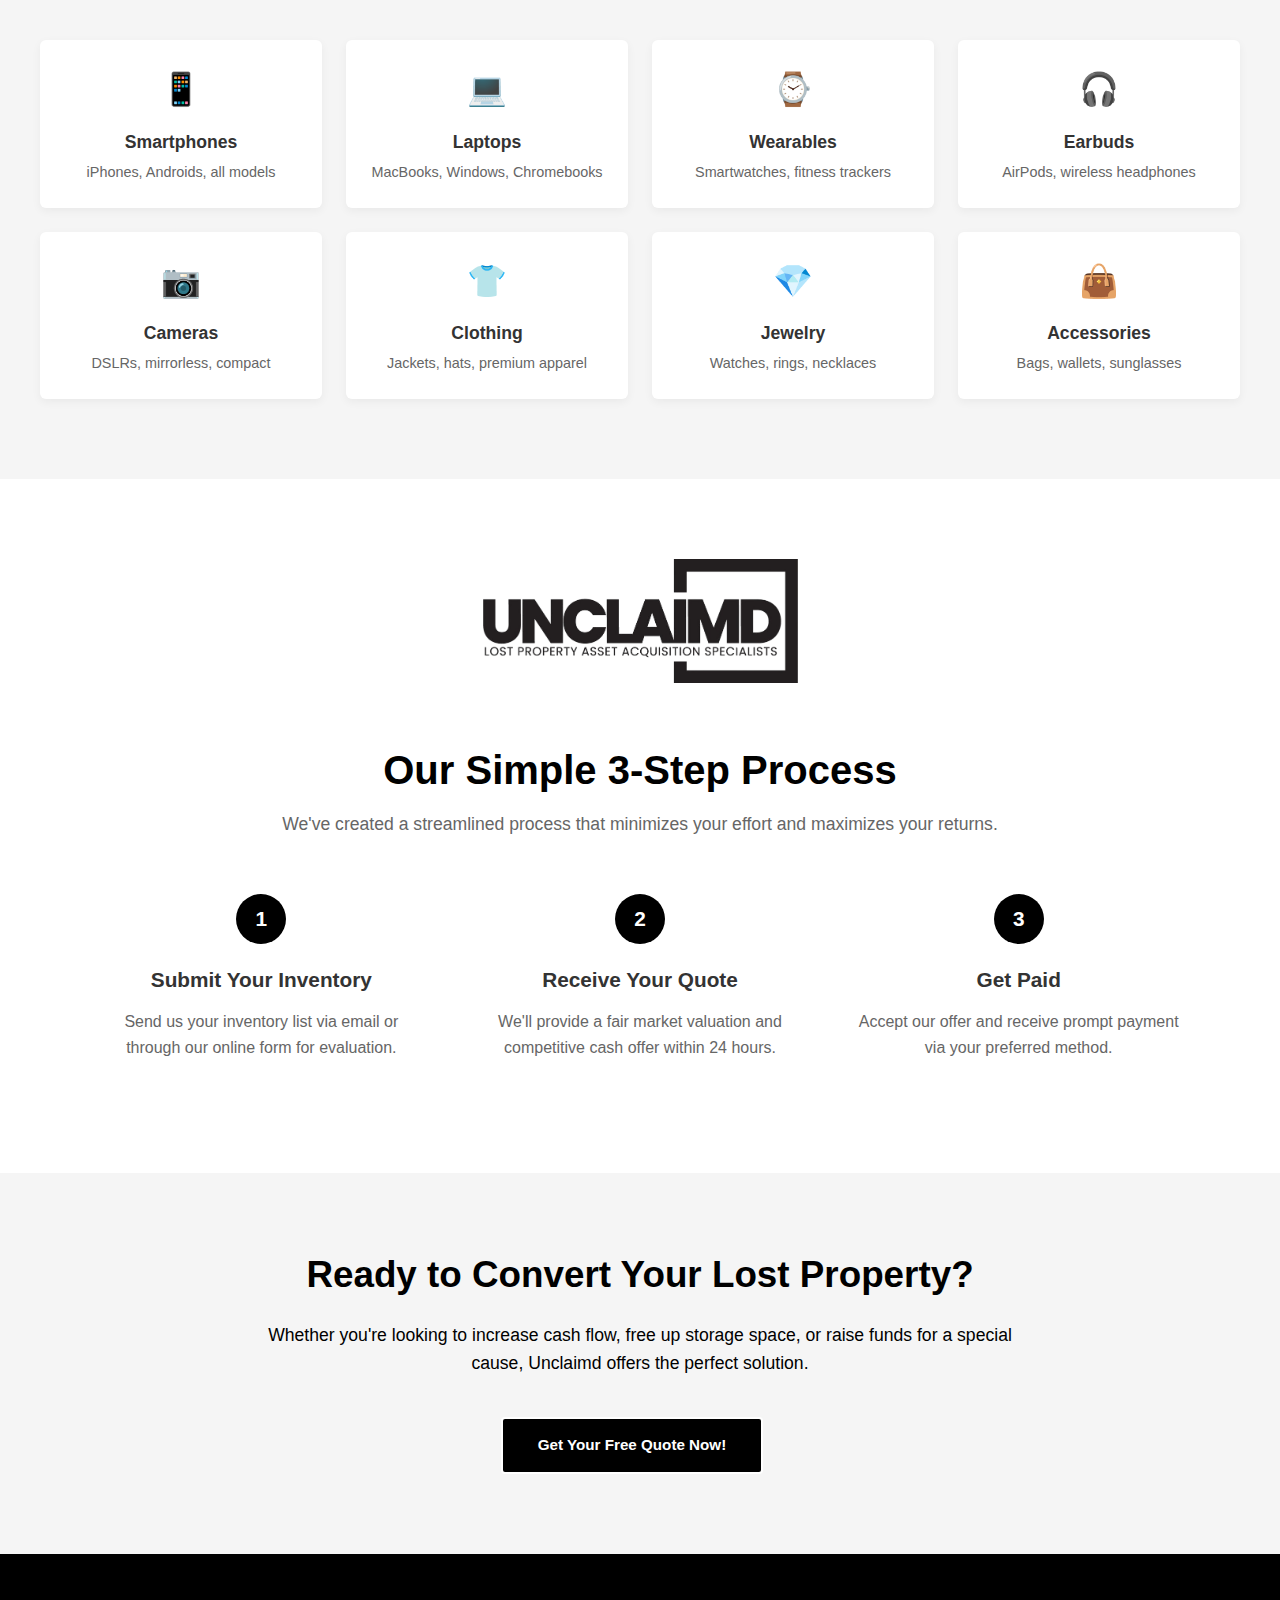
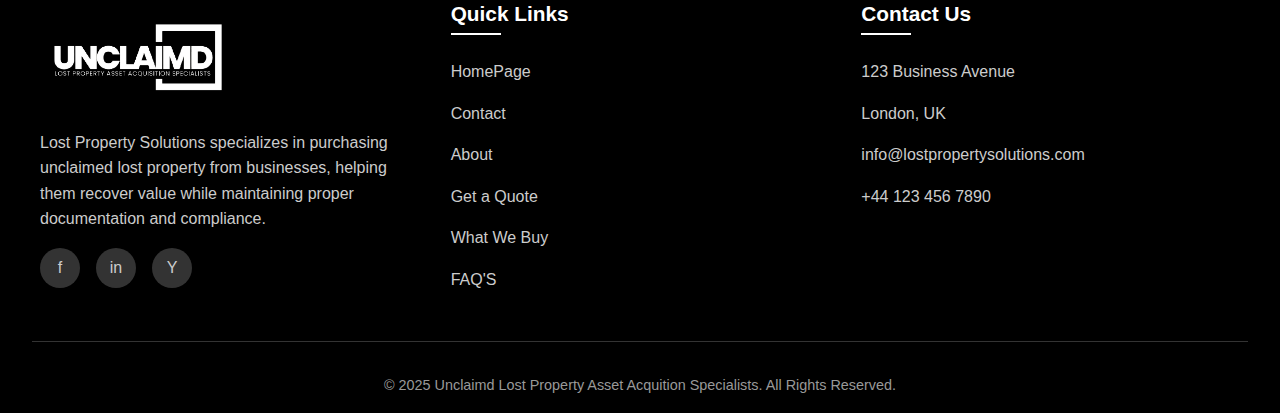
==== commit 1a7087bd: "image from alirazaa" ====
--- a/index.html
+++ b/index.html
@@ -1,263 +1,293 @@
 <!DOCTYPE html>
 <html lang="en">
-
-<head>
-    <meta charset="UTF-8">
-    <meta name="viewport" content="width=device-width, initial-scale=1.0">
-    <title>Lost Property Solutions | Recovering Value from Unclaimed Items</title>
-    <link rel="stylesheet" href="style.css">
-</head>
-
-<body>
+  <head>
+    <meta charset="UTF-8" />
+    <meta name="viewport" content="width=device-width, initial-scale=1.0" />
+    <title>
+      Lost Property Solutions | Recovering Value from Unclaimed Items
+    </title>
+    <link rel="stylesheet" href="style.css" />
+  </head>
+
+  <body>
     <!-- Header -->
     <header>
-        <div class="header-container">
-            <div class="logo">
-                <a href="index.html">
-                    <img src="./assest//logo.png" alt="">
-                </a>
-            </div>
-            <div class="mobile-menu">☰</div>
-            <nav>
-                <ul>
-                    <li><a href="index.html">HomePage</a></li>
-                    <li><a href="contact.html">Contact</a></li>
-                    <li><a href="about.html">About</a></li>
-                    <li><a href="getquote.html">Get a Quote</a></li>
-                    <li><a href="whywebuy.html">What We Buy</a></li>
-                    <li><a href="faqs.html">FAQ'S</a></li>
-                </ul>
-            </nav>
-        </div>
+      <div class="header-container">
+        <div class="logo">
+          <a href="index.html">
+            <img src="./assest//logo.png" alt="" />
+          </a>
+        </div>
+        <div class="mobile-menu">☰</div>
+        <nav>
+          <ul>
+            <li><a href="index.html">HomePage</a></li>
+            <li><a href="contact.html">Contact</a></li>
+            <li><a href="about.html">About</a></li>
+            <li><a href="getquote.html">Get a Quote</a></li>
+            <li><a href="whywebuy.html">What We Buy</a></li>
+            <li><a href="faqs.html">FAQ'S</a></li>
+          </ul>
+        </nav>
+      </div>
     </header>
 
     <!-- Hero Section -->
     <section class="hero" id="home">
-        <div class="hero-content">
-            <h1>Turn Unclaimed Lost Property into Instant Cash</h1>
-            <p>Fast, Reliable, and Hassle-Free Lost Property Asset Recovery for Businesses. Free up valuable storage
-                space and turn dormant assets into immediate working capital.</p>
-            <a href="#quote" class="btn">Get Your Free Quote Now!</a>
-            <a href="#contact" class="btn btn-white">Email Your Inventory</a>
-        </div>
+      <div class="hero-content">
+        <h1>Turn Unclaimed Lost Property into Instant Cash</h1>
+        <p>
+          Fast, Reliable, and Hassle-Free Lost Property Asset Recovery for
+          Businesses. Free up valuable storage space and turn dormant assets
+          into immediate working capital.
+        </p>
+        <a href="getquote.html" class="btn">Get Your Free Quote Now!</a>
+        <a href="https://mail.google.com/mail/?view=cm&to=contact@unclaimd.com" target="_blank" class="btn btn-white">Email Your Inventory</a>
+      </div>
     </section>
 
     <!-- Value Proposition Section -->
     <section class="value-prop">
-        <div class="section-title">
-            <h2>Your Trusted Lost Property Partner</h2>
-            <p>We specialize in converting your lost property and unclaimed items into immediate cash with a simple,
-                efficient process.</p>
-        </div>
-        <div class="value-grid">
-            <div class="value-card">
-                <h3>Bulk Purchase Specialists</h3>
-                <p>We handle large inventories with ease, providing efficient and reliable service for businesses of all
-                    sizes.</p>
-            </div>
-            <div class="value-card">
-                <h3>Fast Online Quotes</h3>
-                <p>Get a fast, no-obligation quote online. Simply provide details of your inventory, and we'll offer a
-                    competitive price.</p>
-            </div>
-            <div class="value-card">
-                <h3>Secure Transactions</h3>
-                <p>Your peace of mind is our priority. We ensure secure and transparent transactions with proper
-                    documentation.</p>
-            </div>
-        </div>
-    </section>
-
-    
+      <div class="section-title">
+        <h2>Your Trusted Lost Property Partner</h2>
+        <p>
+          Unclaimd specializes in converting your lost property and unclaimed
+          items into immediate cash. We understand that managing surplus
+          inventory can be time-consuming and costly. Whether you're a business
+          with a storage unit full of unclaimed tech, a lost and found
+          department overflowing with forgotten belongings, or an organization
+          looking to liquidate excess stock, Unclaimd offers a streamlined
+          solution. You might also want to raise money for a special cause or charity in which case you can easily convert your lost and found property into much needed funds.
+        </p>
+      </div>
+      <div class="value-grid">
+        <div class="value-card">
+          <h3>Bulk Purchase Specialists</h3>
+          <p>
+            We handle large inventories with ease, providing efficient and
+            reliable service for businesses of all sizes.
+          </p>
+        </div>
+        <div class="value-card">
+          <h3>Fast Online Quotes</h3>
+          <p>
+            Get a fast, no-obligation quote online. Simply provide details of
+            your inventory, and we'll offer a competitive price.
+          </p>
+        </div>
+        <div class="value-card">
+          <h3>Secure Transactions</h3>
+          <p>
+            Your peace of mind is our priority. We ensure secure and transparent
+            transactions with proper documentation.
+          </p>
+        </div>
+      </div>
+    </section>
+
     <!-- Items We Buy Section -->
     <section class="items-section" id="items-we-buy">
-        <div class="items-container">
-            <div class="section-title">
-                <img class="home-image" src="https://static.standard.co.uk/2023/10/13/09/Lost%20Property%203.JPG?crop=8:5,smart&quality=75&auto=webp&width=1000" alt="">
-            </div>
-            <div class="section-title">
-                <h2>We Buy Almost Anything!</h2>
-                <p>From high-value electronics to everyday items, we offer competitive cash offers for your lost
-                    property.</p>
-            </div>
-            <div class="items-grid">
-                <!-- Row 1 -->
-                <div class="item-card">
-                    <div class="item-icon">📱</div>
-                    <h3>Smartphones</h3>
-                    <p>iPhones, Androids, all models</p>
-                </div>
-                <div class="item-card">
-                    <div class="item-icon">💻</div>
-                    <h3>Laptops</h3>
-                    <p>MacBooks, Windows, Chromebooks</p>
-                </div>
-                <div class="item-card">
-                    <div class="item-icon">⌚</div>
-                    <h3>Wearables</h3>
-                    <p>Smartwatches, fitness trackers</p>
-                </div>
-                <div class="item-card">
-                    <div class="item-icon">🎧</div>
-                    <h3>Earbuds</h3>
-                    <p>AirPods, wireless headphones</p>
-                </div>
-
-                <!-- Row 2 -->
-                <div class="item-card">
-                    <div class="item-icon">📷</div>
-                    <h3>Cameras</h3>
-                    <p>DSLRs, mirrorless, compact</p>
-                </div>
-                <div class="item-card">
-                    <div class="item-icon">👕</div>
-                    <h3>Clothing</h3>
-                    <p>Jackets, hats, premium apparel</p>
-                </div>
-                <div class="item-card">
-                    <div class="item-icon">💎</div>
-                    <h3>Jewelry</h3>
-                    <p>Watches, rings, necklaces</p>
-                </div>
-                <div class="item-card">
-                    <div class="item-icon">👜</div>
-                    <h3>Accessories</h3>
-                    <p>Bags, wallets, sunglasses</p>
-                </div>
-            </div>
-        </div>
+      <div class="items-container">
+        <div class="section-title">
+          <h2>We Buy Almost Anything!</h2>
+          <p>
+            From high-value electronics to everyday items, we offer competitive
+            cash offers for your lost property.
+          </p>
+        </div>
+        <div class="items-grid">
+          <!-- Row 1 -->
+          <div class="item-card">
+            <div class="item-icon">📱</div>
+            <h3>Smartphones</h3>
+            <p>iPhones, Androids, all models</p>
+          </div>
+          <div class="item-card">
+            <div class="item-icon">💻</div>
+            <h3>Laptops</h3>
+            <p>MacBooks, Windows, Chromebooks</p>
+          </div>
+          <div class="item-card">
+            <div class="item-icon">⌚</div>
+            <h3>Wearables</h3>
+            <p>Smartwatches, fitness trackers</p>
+          </div>
+          <div class="item-card">
+            <div class="item-icon">🎧</div>
+            <h3>Earbuds</h3>
+            <p>AirPods, wireless headphones</p>
+          </div>
+
+          <!-- Row 2 -->
+          <div class="item-card">
+            <div class="item-icon">📷</div>
+            <h3>Cameras</h3>
+            <p>DSLRs, mirrorless, compact</p>
+          </div>
+          <div class="item-card">
+            <div class="item-icon">👕</div>
+            <h3>Clothing</h3>
+            <p>Jackets, hats, premium apparel</p>
+          </div>
+          <div class="item-card">
+            <div class="item-icon">💎</div>
+            <h3>Jewelry</h3>
+            <p>Watches, rings, necklaces</p>
+          </div>
+          <div class="item-card">
+            <div class="item-icon">👜</div>
+            <h3>Accessories</h3>
+            <p>Bags, wallets, sunglasses</p>
+          </div>
+        </div>
+      </div>
     </section>
 
     <!-- Process Section -->
     <section class="process-section" id="how-it-works">
-        <div class="section-title">
-            <img class="home-image" src="https://media.istockphoto.com/id/2154752387/photo/real-estate-concept-business-home-insurance-and-real-estate-protection-real-estate-investment.jpg?s=1024x1024&w=is&k=20&c=PW7IsevXSTtXeMcMvlvMwgUVRf31zarAJo2GkUkGJPw=" alt="">
-        </div>
-        <div class="section-title">
-            <h2>Our Simple 3-Step Process</h2>
-            <p>We've created a streamlined process that minimizes your effort and maximizes your returns.</p>
-        </div>
-        <div class="process-steps">
-            <div class="step">
-                <div class="step-number">1</div>
-                <h3>Submit Your Inventory</h3>
-                <p>Send us your inventory list via email or through our online form for evaluation.</p>
-            </div>
-            <div class="step">
-                <div class="step-number">2</div>
-                <h3>Receive Your Quote</h3>
-                <p>We'll provide a fair market valuation and competitive cash offer within 24 hours.</p>
-            </div>
-            <div class="step">
-                <div class="step-number">3</div>
-                <h3>Get Paid</h3>
-                <p>Accept our offer and receive prompt payment via your preferred method.</p>
-            </div>
-        </div>
+      <div class="section-img">
+        <img class="home-image" src="./assest/blacklogo.png" alt="" />
+      </div>
+      <div class="section-title">
+        <h2>Our Simple 3-Step Process</h2>
+        <p>
+          We've created a streamlined process that minimizes your effort and
+          maximizes your returns.
+        </p>
+      </div>
+      <div class="process-steps">
+        <div class="step">
+          <div class="step-number">1</div>
+          <h3>Submit Your Inventory</h3>
+          <p>
+            Send us your inventory list via email or through our online form for
+            evaluation.
+          </p>
+        </div>
+        <div class="step">
+          <div class="step-number">2</div>
+          <h3>Receive Your Quote</h3>
+          <p>
+            We'll provide a fair market valuation and competitive cash offer
+            within 24 hours.
+          </p>
+        </div>
+        <div class="step">
+          <div class="step-number">3</div>
+          <h3>Get Paid</h3>
+          <p>
+            Accept our offer and receive prompt payment via your preferred
+            method.
+          </p>
+        </div>
+      </div>
     </section>
 
     <!-- CTA Section -->
     <section class="cta-section" id="quote">
-        <div class="cta-container">
-            <h2>Ready to Convert Your Lost Property?</h2>
-            <p>Whether you're looking to increase cash flow, free up storage space, or raise funds for a special cause,
-                Unclaimd offers the perfect solution.</p>
-            <a href="#contact" class="btn">Get Your Free Quote Now!</a>
-        </div>
+      <div class="cta-container">
+        <h2>Ready to Convert Your Lost Property?</h2>
+        <p>
+          Whether you're looking to increase cash flow, free up storage space,
+          or raise funds for a special cause, Unclaimd offers the perfect
+          solution.
+        </p>
+        <a href="getquote.html" class="btn">Get Your Free Quote Now!</a>
+      </div>
     </section>
 
     <!-- Footer -->
     <footer id="contact">
-        <div class="footer-container">
-            <div class="footer-col">
-                <div class="logo">
-                    <a href="index.html">
-                        <img src="./assest//logo.png" alt="">
-                    </a>
-                </div>
-                <p>Lost Property Solutions specializes in purchasing unclaimed lost property from businesses, helping
-                    them recover value while maintaining proper documentation and compliance.</p>
-                <div class="social-links">
-                    <a href="#">f</a>
-                    <a href="#">in</a>
-                    <a href="#">Y</a>
-                </div>
-            </div>
-            <div class="footer-col">
-                <h3>Quick Links</h3>
-                <a href="index.html">HomePage</a>
-                <a href="contact.html">Contact</a>
-                <a href="about.html">About</a>
-                <a href="getquote.html">Get a Quote</a>
-                <a href="whywebuy.html">What We Buy</a>
-                <a href="faqs.html">FAQ'S</a>
-            </div>
-            <div class="footer-col">
-                <h3>Contact Us</h3>
-                <p>123 Business Avenue</p>
-                <p>London, UK</p>
-                <p>info@lostpropertysolutions.com</p>
-                <p>+44 123 456 7890</p>
-            </div>
-        </div>
-        <div class="copyright">
-            <p>&copy; 2025 Unclaimd Lost Property Asset Acquition Specialists. All Rights Reserved.</p>
-        </div>
+      <div class="footer-container">
+        <div class="footer-col">
+          <div class="logo">
+            <a href="index.html">
+              <img src="./assest//logo.png" alt="" />
+            </a>
+          </div>
+          <p>
+            Lost Property Solutions specializes in purchasing unclaimed lost
+            property from businesses, helping them recover value while
+            maintaining proper documentation and compliance.
+          </p>
+          <div class="social-links">
+            <a href="#">f</a>
+            <a href="#">in</a>
+            <a href="#">Y</a>
+          </div>
+        </div>
+        <div class="footer-col">
+          <h3>Quick Links</h3>
+          <a href="index.html">HomePage</a>
+          <a href="contact.html">Contact</a>
+          <a href="about.html">About</a>
+          <a href="getquote.html">Get a Quote</a>
+          <a href="whywebuy.html">What We Buy</a>
+          <a href="faqs.html">FAQ'S</a>
+        </div>
+        <div class="footer-col">
+          <h3>Contact Us</h3>
+          <p>123 Business Avenue</p>
+          <p>London, UK</p>
+          <p>info@lostpropertysolutions.com</p>
+          <p>+44 123 456 7890</p>
+        </div>
+      </div>
+      <div class="copyright">
+        <p>
+          &copy; 2025 Unclaimd Lost Property Asset Acquition Specialists. All
+          Rights Reserved.
+        </p>
+      </div>
     </footer>
 
     <script>
-        // Mobile Menu Toggle
-        const mobileMenu = document.querySelector('.mobile-menu');
-        const nav = document.querySelector('nav');
-
-        mobileMenu.addEventListener('click', () => {
-            nav.classList.toggle('active');
+      // Mobile Menu Toggle
+      const mobileMenu = document.querySelector(".mobile-menu");
+      const nav = document.querySelector("nav");
+
+      mobileMenu.addEventListener("click", () => {
+        nav.classList.toggle("active");
+      });
+
+      // Smooth Scrolling for Anchor Links
+      document.querySelectorAll('a[href^="#"]').forEach((anchor) => {
+        anchor.addEventListener("click", function (e) {
+          e.preventDefault();
+
+          if (this.getAttribute("href") === "#") return;
+
+          const target = document.querySelector(this.getAttribute("href"));
+          if (target) {
+            window.scrollTo({
+              top: target.offsetTop - 80,
+              behavior: "smooth",
+            });
+
+            // Close mobile menu if open
+            nav.classList.remove("active");
+          }
         });
-
-        // Smooth Scrolling for Anchor Links
-        document.querySelectorAll('a[href^="#"]').forEach(anchor => {
-            anchor.addEventListener('click', function (e) {
-                e.preventDefault();
-
-                if (this.getAttribute('href') === '#') return;
-
-                const target = document.querySelector(this.getAttribute('href'));
-                if (target) {
-                    window.scrollTo({
-                        top: target.offsetTop - 80,
-                        behavior: 'smooth'
-                    });
-
-                    // Close mobile menu if open
-                    nav.classList.remove('active');
-                }
-            });
-        });
-
-        // Sticky Header on Scroll
-        window.addEventListener('scroll', () => {
-            const header = document.querySelector('header');
-            if (window.scrollY > 100) {
-                header.style.boxShadow = '0 2px 10px rgba(0, 0, 0, 0.2)';
-            } else {
-                header.style.boxShadow = '0 2px 10px rgba(0, 0, 0, 0.1)';
-            }
-        });
-
-
-
-
-        window.addEventListener('scroll', function () {
-            const header = document.querySelector('header');
-            if (window.scrollY > 50) {
-                header.classList.add('scrolled');
-            } else {
-                header.classList.remove('scrolled');
-            }
-        });
-
-
+      });
+
+      // Sticky Header on Scroll
+      window.addEventListener("scroll", () => {
+        const header = document.querySelector("header");
+        if (window.scrollY > 100) {
+          header.style.boxShadow = "0 2px 10px rgba(0, 0, 0, 0.2)";
+        } else {
+          header.style.boxShadow = "0 2px 10px rgba(0, 0, 0, 0.1)";
+        }
+      });
+
+      window.addEventListener("scroll", function () {
+        const header = document.querySelector("header");
+        if (window.scrollY > 50) {
+          header.classList.add("scrolled");
+        } else {
+          header.classList.remove("scrolled");
+        }
+      });
     </script>
-</body>
-
-</html>+  </body>
+</html>
--- a/style.css
+++ b/style.css
@@ -115,7 +115,7 @@
         /* Hero Section */
         .hero {
             background: linear-gradient(rgba(0,0,0,0.7), rgba(0,0,0,0.7)), 
-                        url('https://images.unsplash.com/photo-1556740738-b6a63e27c4df?ixlib=rb-1.2.1&auto=format&fit=crop&w=1350&q=80') no-repeat center center/cover;
+                        url('https://plus.unsplash.com/premium_photo-1661754922567-1cc4891cd709?q=80&w=2070&auto=format&fit=crop&ixlib=rb-4.0.3&ixid=M3wxMjA3fDB8MHxwaG90by1wYWdlfHx8fGVufDB8fHx8fA%3D%3D') no-repeat center center/cover;
             height: 90vh;
             display: flex;
             align-items: center;
@@ -157,7 +157,7 @@
             font-size: 0.95rem;
         }
         .home-image{
-            width: 100vh;
+            width: 35vh;
         }
         .btn:hover {
             background-color: var(--white);
@@ -186,6 +186,10 @@
             text-align: center;
             margin-bottom: 3.5rem;
         }
+        .section-img {
+            text-align: center;
+            margin-bottom: 3.5rem;
+        }
         
         .section-title h2 {
             font-size: 2.5rem;
@@ -195,9 +199,10 @@
         
         .section-title p {
             color: var(--gray-medium);
-            max-width: 700px;
+            /* max-width: 700px; */
             margin: 0 auto;
             font-size: 1.1rem;
+            
         }
         
         .value-grid {
@@ -285,7 +290,7 @@
         grid-template-columns: repeat(2, 1fr);
     }
     .home-image{
-        width: 30vh;
+        width: 25vh;
     }
 }
 
@@ -294,7 +299,7 @@
         grid-template-columns: 1fr;
     }
     .home-image{
-        width: 25vh;
+        width: 20vh;
     }
 }
         /* Process Section */
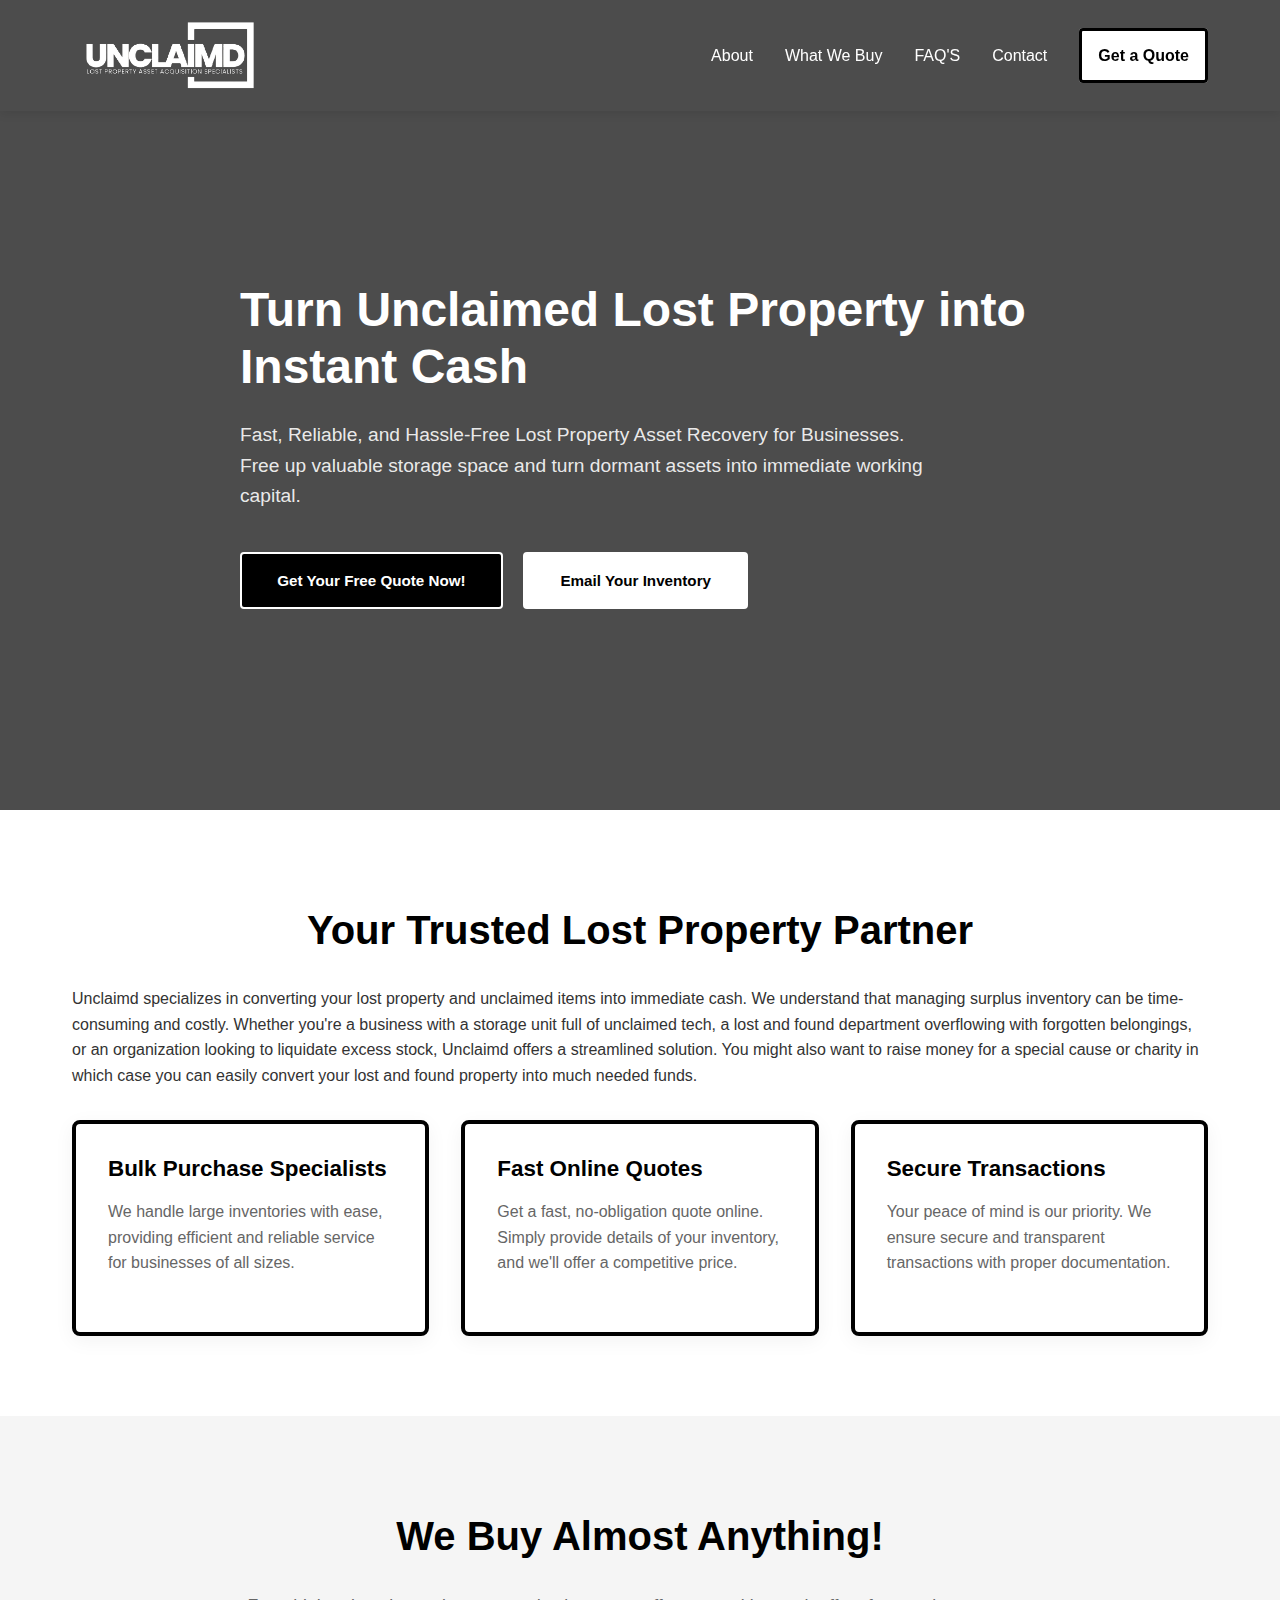
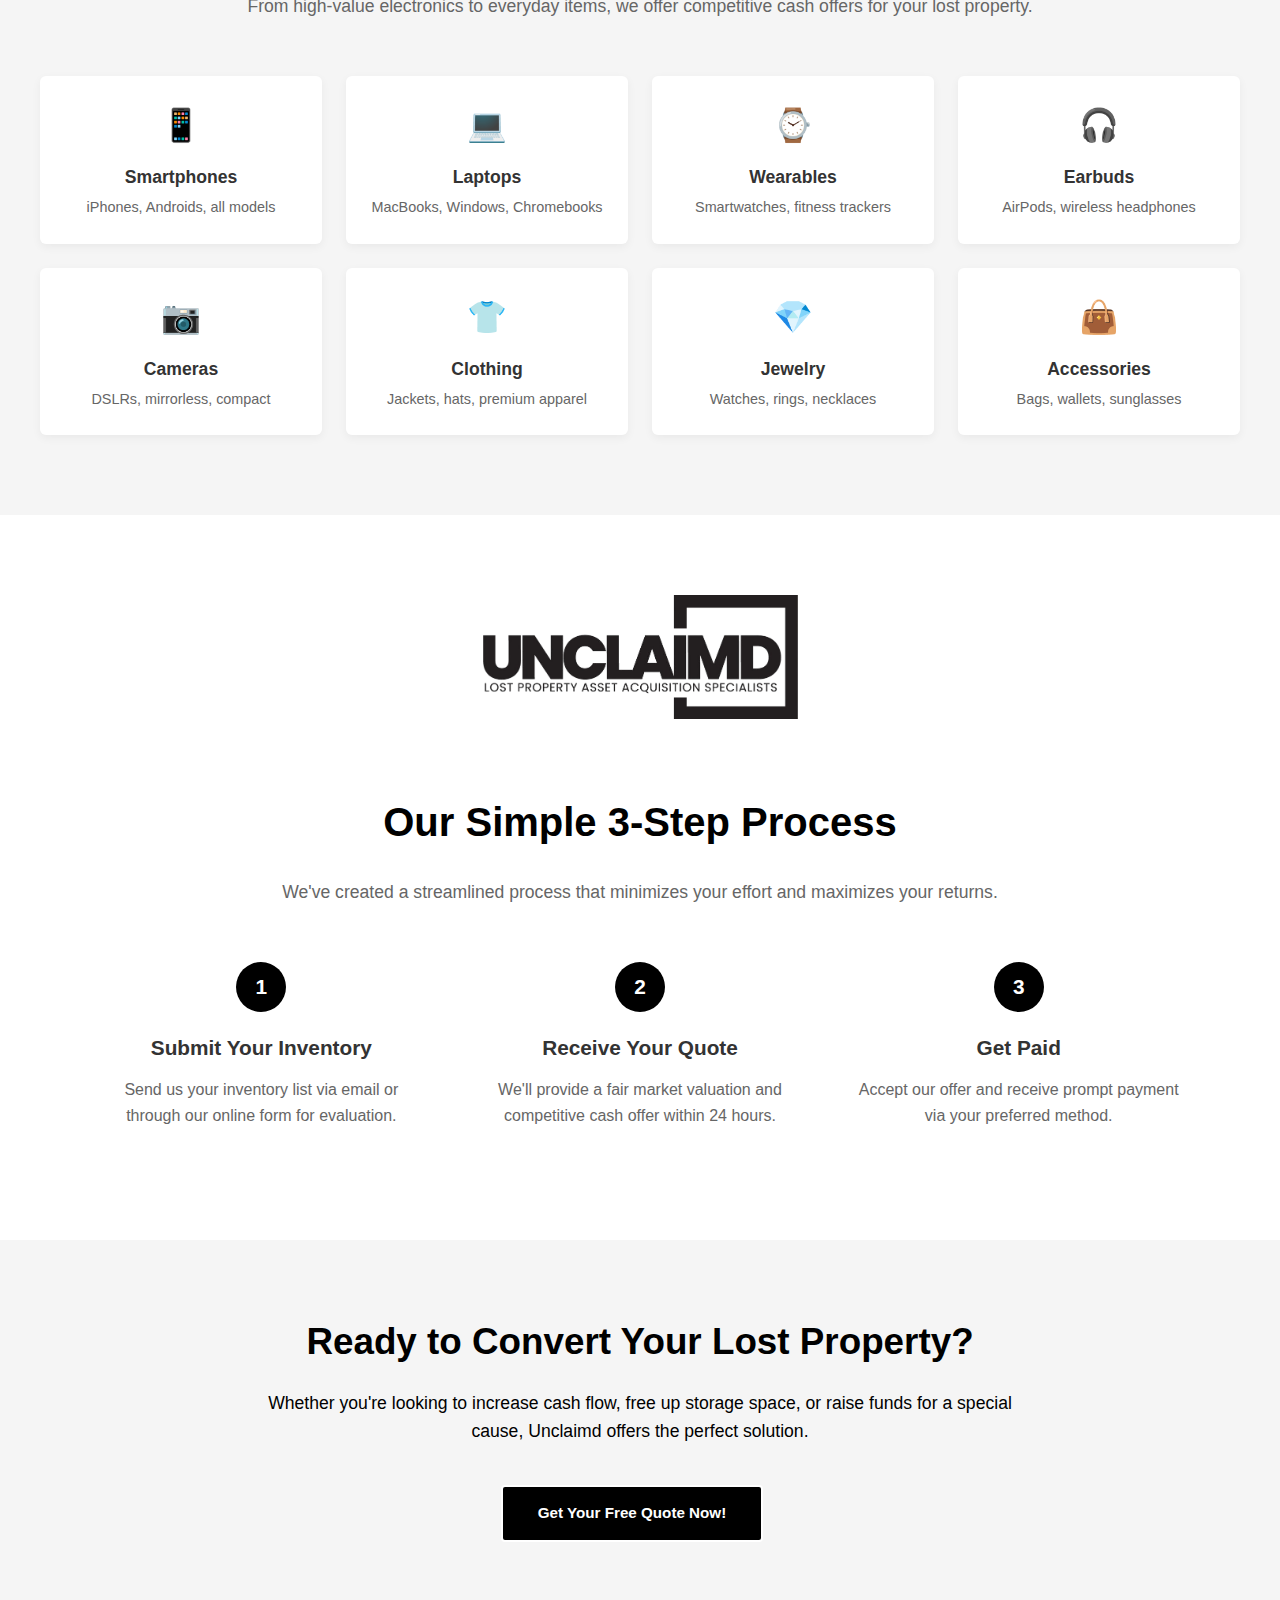
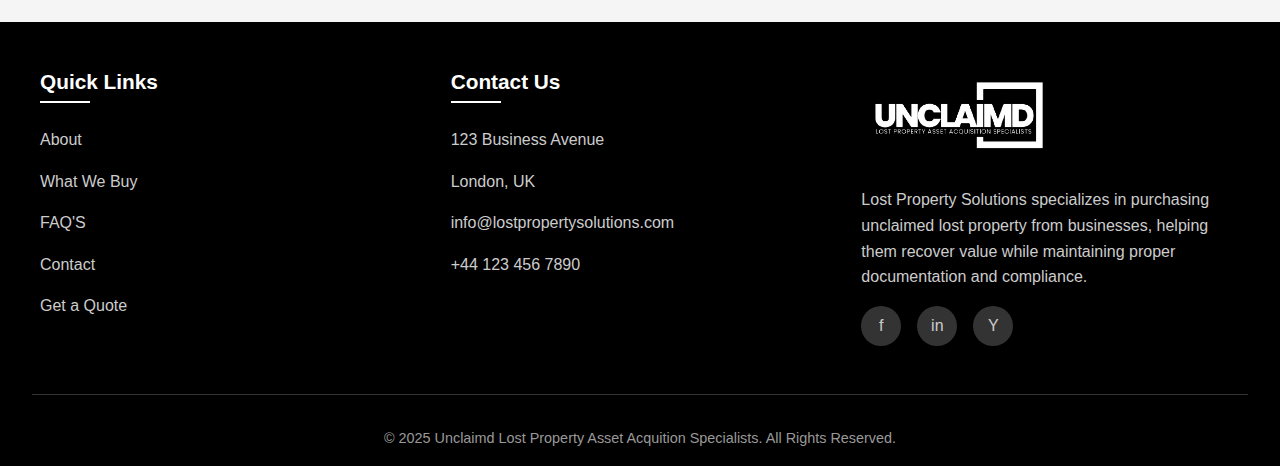
==== commit eb8e59f2: "image from aliraza" ====
--- a/index.html
+++ b/index.html
@@ -21,12 +21,12 @@
         <div class="mobile-menu">☰</div>
         <nav>
           <ul>
-            <li><a href="index.html">HomePage</a></li>
-            <li><a href="contact.html">Contact</a></li>
+            
             <li><a href="about.html">About</a></li>
-            <li><a href="getquote.html">Get a Quote</a></li>
             <li><a href="whywebuy.html">What We Buy</a></li>
             <li><a href="faqs.html">FAQ'S</a></li>
+            <li><a href="contact.html">Contact</a></li>
+            <li><a href="getquote.html" class="get-btn">Get a Quote</a></li>
           </ul>
         </nav>
       </div>
@@ -48,7 +48,7 @@
 
     <!-- Value Proposition Section -->
     <section class="value-prop">
-      <div class="section-title">
+      <div class="section-title-trust">
         <h2>Your Trusted Lost Property Partner</h2>
         <p>
           Unclaimd specializes in converting your lost property and unclaimed
@@ -200,30 +200,12 @@
     <footer id="contact">
       <div class="footer-container">
         <div class="footer-col">
-          <div class="logo">
-            <a href="index.html">
-              <img src="./assest//logo.png" alt="" />
-            </a>
-          </div>
-          <p>
-            Lost Property Solutions specializes in purchasing unclaimed lost
-            property from businesses, helping them recover value while
-            maintaining proper documentation and compliance.
-          </p>
-          <div class="social-links">
-            <a href="#">f</a>
-            <a href="#">in</a>
-            <a href="#">Y</a>
-          </div>
-        </div>
-        <div class="footer-col">
           <h3>Quick Links</h3>
-          <a href="index.html">HomePage</a>
-          <a href="contact.html">Contact</a>
           <a href="about.html">About</a>
-          <a href="getquote.html">Get a Quote</a>
           <a href="whywebuy.html">What We Buy</a>
           <a href="faqs.html">FAQ'S</a>
+          <a href="contact.html">Contact</a>
+          <a href="getquote.html">Get a Quote</a>
         </div>
         <div class="footer-col">
           <h3>Contact Us</h3>
@@ -231,6 +213,23 @@
           <p>London, UK</p>
           <p>info@lostpropertysolutions.com</p>
           <p>+44 123 456 7890</p>
+        </div>
+        <div class="footer-col">
+          <div class="footer-logo">
+            <a href="index.html">
+              <img src="./assest//logo.png" alt="" />
+            </a>
+          </div>
+          <p>
+            Lost Property Solutions specializes in purchasing unclaimed lost
+            property from businesses, helping them recover value while
+            maintaining proper documentation and compliance.
+          </p>
+          <div class="social-links">
+            <a href="#">f</a>
+            <a href="#">in</a>
+            <a href="#">Y</a>
+          </div>
         </div>
       </div>
       <div class="copyright">
--- a/style.css
+++ b/style.css
@@ -25,6 +25,7 @@
             transition: background-color 0.3s ease, box-shadow 0.3s ease;
 
         }
+
         .header-container {
             display: flex;
             justify-content: space-between;
@@ -33,25 +34,38 @@
             margin: 0 auto;
             padding: 0 2rem;
         }
+
         header.scrolled {
-            background-color: #000000; /* Or any solid color you want */
-            box-shadow: 0 2px 10px rgba(0, 0, 0, 0.1); /* Optional for effect */
-        }
-        
-
-        
+            background-color: #000000;
+            /* Or any solid color you want */
+            box-shadow: 0 2px 10px rgba(0, 0, 0, 0.1);
+            /* Optional for effect */
+        }
+
+
+
 
         .logo {
             font-size: 1.8rem;
             font-weight: 700;
             letter-spacing: 1px;
         }
-        .logo img{
+
+        .footer-logo {
+            font-size: 1.8rem;
+            font-weight: 700;
+            letter-spacing: 1px;
+        }
+
+        .logo img {
             margin-top: 10px;
             width: 12rem;
-
-        }
-        
+        }
+
+        .footer-logo img {
+            width: 12rem;
+        }
+
 
         .logo span {
             color: #ffffff;
@@ -73,6 +87,22 @@
             transition: color 0.3s;
         }
 
+        .get-btn {
+            background-color: var(--white);
+            color: var(--black);
+            padding: 1rem;
+            font-weight: bold;
+            border: 3px solid var(--black);
+            border-radius: 4px;
+        }
+
+        .get-btn:hover {
+            background-color: transparent;
+            color: var(--white);
+            /* background-color: var(--white); */
+            border: 3px solid var(--white);
+        }
+
         nav ul li a:hover {
             color: #cccccc;
         }
@@ -83,7 +113,7 @@
         }
 
 
-       /* Base Styles */
+        /* Base Styles */
         :root {
             --black: #000000;
             --white: #ffffff;
@@ -91,57 +121,59 @@
             --gray-medium: #666666;
             --gray-light: #f5f5f5;
         }
-        
+
         * {
             margin: 0;
             padding: 0;
             box-sizing: border-box;
             font-family: 'Helvetica Neue', Arial, sans-serif;
         }
-        
+
         body {
             background-color: var(--white);
             color: var(--gray-dark);
             line-height: 1.6;
         }
-        
+
         /* Typography */
-        h1, h2, h3 {
+        h1,
+        h2,
+        h3 {
             font-weight: 700;
             line-height: 1.2;
         }
-        
-        
+
+
         /* Hero Section */
         .hero {
-            background: linear-gradient(rgba(0,0,0,0.7), rgba(0,0,0,0.7)), 
-                        url('https://plus.unsplash.com/premium_photo-1661754922567-1cc4891cd709?q=80&w=2070&auto=format&fit=crop&ixlib=rb-4.0.3&ixid=M3wxMjA3fDB8MHxwaG90by1wYWdlfHx8fGVufDB8fHx8fA%3D%3D') no-repeat center center/cover;
+            background: linear-gradient(rgba(0, 0, 0, 0.7), rgba(0, 0, 0, 0.7)),
+                url('https://static.standard.co.uk/2023/10/13/09/Lost%20Property%203.JPG?crop=8:5,smart&quality=75&auto=webp&width=1000') no-repeat center center/cover;
             height: 90vh;
             display: flex;
             align-items: center;
             padding-top: 80px;
         }
-        
+
         .hero-content {
             max-width: 1200px;
             margin: 0 auto;
             padding: 0 2rem;
             color: var(--white);
         }
-        
+
         .hero h1 {
             font-size: 3rem;
             margin-bottom: 1.5rem;
             max-width: 800px;
         }
-        
+
         .hero p {
             font-size: 1.2rem;
             max-width: 700px;
             margin-bottom: 2.5rem;
-            color: rgba(255,255,255,0.9);
-        }
-        
+            color: rgba(255, 255, 255, 0.9);
+        }
+
         /* Button Styles */
         .btn {
             display: inline-block;
@@ -156,166 +188,210 @@
             margin-right: 1rem;
             font-size: 0.95rem;
         }
-        .home-image{
+
+        .home-image {
             width: 35vh;
         }
+
         .btn:hover {
             background-color: var(--white);
             color: var(--black);
         }
-        
+
         .btn-white {
             background-color: var(--white);
             color: var(--black);
             border-color: var(--white);
         }
-        
+
         .btn-white:hover {
             background-color: transparent;
             color: var(--white);
         }
-        
+
         /* Value Proposition Section */
         .value-prop {
             padding: 5rem 2rem;
             max-width: 1200px;
             margin: 0 auto;
         }
-        
+
         .section-title {
             text-align: center;
             margin-bottom: 3.5rem;
         }
+
         .section-img {
             text-align: center;
             margin-bottom: 3.5rem;
         }
-        
+
         .section-title h2 {
             font-size: 2.5rem;
             margin-bottom: 1rem;
             color: var(--black);
-        }
-        
+            padding: 1rem;
+            /* border: 4px solid #000000; */
+        }
+
+        .section-title-trust h2 {
+            font-size: 2.5rem;
+            text-align: center;
+
+            margin-bottom: 1rem;
+            color: var(--black);
+            padding: 1rem;
+            /* border: 4px solid #000000; */
+        }
+
         .section-title p {
             color: var(--gray-medium);
             /* max-width: 700px; */
             margin: 0 auto;
             font-size: 1.1rem;
-            
-        }
-        
+
+        }
+
         .value-grid {
             display: grid;
             grid-template-columns: repeat(auto-fit, minmax(300px, 1fr));
             gap: 2rem;
-        }
-        
+            margin-top: 2rem;
+            /* border:2px solid #000000; */
+            border-radius: 8px;
+
+            cursor: pointer;
+        }
+
         .value-card {
             background-color: var(--white);
             border-radius: 8px;
             padding: 2rem;
-            box-shadow: 0 5px 20px rgba(0,0,0,0.05);
+            box-shadow: 0 5px 20px rgba(0, 0, 0, 0.05);
             transition: transform 0.3s ease, box-shadow 0.3s ease;
-            border: 1px solid rgba(0,0,0,0.05);
-        }
-        
+            /* border: 1px solid rgba(0, 0, 0, 0.05); */
+            border: 4px solid #000000;
+
+        }
+
         .value-card:hover {
             transform: translateY(-5px);
-            box-shadow: 0 10px 30px rgba(0,0,0,0.1);
-        }
-        
+            box-shadow: 0 10px 30px rgba(0, 0, 0, 0.1);
+        }
+
         .value-card h3 {
             font-size: 1.4rem;
             margin-bottom: 1rem;
             color: var(--black);
         }
-        
+
         .value-card p {
             color: var(--gray-medium);
             margin-bottom: 1.5rem;
         }
-        
-      /* Items We Buy Section */
-.items-section {
-    background-color: var(--gray-light);
-    padding: 5rem 2rem;
-}
-
-.items-container {
-    max-width: 1200px;
-    margin: 0 auto;
-}
-
-.items-grid {
-    display: grid;
-    grid-template-columns: repeat(4, 1fr);
-    gap: 1.5rem;
-    margin-top: 3rem;
-}
-
-.item-card {
-    background-color: var(--white);
-    padding: 1.5rem;
-    border-radius: 6px;
-    text-align: center;
-    box-shadow: 0 3px 10px rgba(0,0,0,0.05);
-    transition: all 0.3s ease;
-}
-
-.item-card:hover {
-    transform: translateY(-5px);
-    box-shadow: 0 5px 15px rgba(0,0,0,0.1);
-}
-
-.item-icon {
-    font-size: 2rem;
-    margin-bottom: 1rem;
-    color: var(--black);
-}
-
-.item-card h3 {
-    margin-bottom: 0.5rem;
-    font-size: 1.1rem;
-}
-
-.item-card p {
-    color: var(--gray-medium);
-    font-size: 0.9rem;
-}
-
-/* Responsive adjustments */
-@media (max-width: 900px) {
-    .items-grid {
-        grid-template-columns: repeat(2, 1fr);
-    }
-    .home-image{
-        width: 25vh;
-    }
-}
-
-@media (max-width: 500px) {
-    .items-grid {
-        grid-template-columns: 1fr;
-    }
-    .home-image{
-        width: 20vh;
-    }
-}
+
+        /* Items We Buy Section */
+        .items-section {
+            background-color: var(--gray-light);
+            padding: 5rem 2rem;
+        }
+
+        .items-container {
+            max-width: 1200px;
+            margin: 0 auto;
+        }
+
+        .items-grid {
+            display: grid;
+            grid-template-columns: repeat(4, 1fr);
+            gap: 1.5rem;
+            margin-top: 3rem;
+        }
+
+        .item-card {
+            background-color: var(--white);
+            padding: 1.5rem;
+            border-radius: 6px;
+            text-align: center;
+            box-shadow: 0 3px 10px rgba(0, 0, 0, 0.05);
+            transition: all 0.3s ease;
+        }
+
+        .item-card:hover {
+            transform: translateY(-5px);
+            box-shadow: 0 5px 15px rgba(0, 0, 0, 0.1);
+        }
+
+        .item-icon {
+            font-size: 2rem;
+            margin-bottom: 1rem;
+            color: var(--black);
+        }
+
+        .item-card h3 {
+            margin-bottom: 0.5rem;
+            font-size: 1.1rem;
+        }
+
+        .item-card p {
+            color: var(--gray-medium);
+            font-size: 0.9rem;
+        }
+
+        /* Responsive adjustments */
+        @media (max-width: 900px) {
+            .items-grid {
+                grid-template-columns: repeat(2, 1fr);
+            }
+
+            .home-image {
+                width: 25vh;
+            }
+
+            .section-title-trust h2 {
+                font-size: 1rem;
+                text-align: center;
+                margin-bottom: 1rem;
+                color: var(--black);
+                padding: 1rem;
+                /* border: 2px solid #000000; */
+            }
+        }
+
+        @media (max-width: 500px) {
+            .items-grid {
+                grid-template-columns: 1fr;
+            }
+
+            .home-image {
+                width: 20vh;
+            }
+
+            .section-title-trust h2 {
+                font-size: 1rem;
+                text-align: center;
+                margin-bottom: 1rem;
+                color: var(--black);
+                padding: 1rem;
+                border: 2px solid #000000;
+            }
+        }
+
         /* Process Section */
         .process-section {
             padding: 5rem 2rem;
             max-width: 1200px;
             margin: 0 auto;
-        }
-        
+
+        }
+
         .process-steps {
             display: flex;
             justify-content: space-between;
             margin-top: 3rem;
             flex-wrap: wrap;
         }
-        
+
         .step {
             flex: 1;
             min-width: 250px;
@@ -324,7 +400,7 @@
             padding: 0 1.5rem;
             position: relative;
         }
-        
+
         .step-number {
             display: inline-block;
             width: 50px;
@@ -337,16 +413,16 @@
             font-weight: 700;
             margin-bottom: 1.5rem;
         }
-        
+
         .step h3 {
             font-size: 1.3rem;
             margin-bottom: 1rem;
         }
-        
+
         .step p {
             color: var(--gray-medium);
         }
-        
+
         /* CTA Section */
         .cta-section {
             background-color: var(--gray-light);
@@ -354,27 +430,27 @@
             padding: 5rem 2rem;
             text-align: center;
         }
-        
+
         .cta-container {
             max-width: 800px;
             margin: 0 auto;
         }
-        
+
         .cta-section h2 {
             font-size: 2.3rem;
             margin-bottom: 1.5rem;
             color: var(--black);
 
         }
-        
+
         .cta-section p {
-            color: rgba(255,255,255,0.8);
+            color: rgba(255, 255, 255, 0.8);
             margin-bottom: 2.5rem;
             font-size: 1.1rem;
             color: var(--black);
 
         }
-        
+
         /* Footer */
         /* Footer */
         footer {
@@ -456,7 +532,7 @@
                 padding: 0 1rem;
             }
 
-            .logo img{
+            .logo img {
                 margin-top: 10px;
                 width: 6rem;
             }
@@ -510,13 +586,13 @@
         }
 
 
-        
+
         /* Responsive Styles */
         @media (max-width: 768px) {
             .header-container {
                 padding: 0 1.5rem;
             }
-            
+
             nav {
                 position: fixed;
                 top: 80px;
@@ -527,56 +603,56 @@
                 transition: left 0.3s ease;
                 padding: 2rem;
             }
-            
+
             nav.active {
                 left: 0;
             }
-            
+
             nav ul {
                 flex-direction: column;
             }
-            
+
             nav ul li {
                 margin: 1rem 0;
             }
-            
+
             .mobile-menu {
                 display: block;
             }
-            
+
             .hero {
                 height: auto;
                 padding: 120px 0 80px;
             }
-            
+
             .hero h1 {
                 font-size: 2.5rem;
             }
-            
+
             .hero p {
                 font-size: 1.1rem;
             }
-            
+
             .btn {
                 display: block;
                 width: 100%;
                 margin-bottom: 1rem;
                 margin-right: 0;
             }
-            
+
             .section-title h2 {
                 font-size: 2rem;
             }
-            
+
             .process-steps {
                 flex-direction: column;
             }
-            
+
             .step {
                 margin-bottom: 3rem;
             }
         }
-    
+
 
         /* Base Styles */
         :root {
@@ -587,20 +663,20 @@
             --gray-light: #f5f5f5;
             --gray-lighter: #f9f9f9;
         }
-        
+
         * {
             margin: 0;
             padding: 0;
             box-sizing: border-box;
             font-family: 'Helvetica Neue', Arial, sans-serif;
         }
-        
+
         body {
             background-color: var(--white);
             color: var(--gray-dark);
             line-height: 1.6;
         }
-        
+
         /* Header - Consistent with other pages */
         header {
             background-color: transparent;
@@ -613,56 +689,56 @@
             box-shadow: 0 2px 10px rgba(0, 0, 0, 0.1);
             transition: background-color 0.3s ease, box-shadow 0.3s ease;
         }
-        
+
         /* FAQ Hero Section */
         .faq-hero {
-            background: linear-gradient(rgba(0,0,0,0.7), rgba(0,0,0,0.7)), 
-                        url('https://images.unsplash.com/photo-1454165804606-c3d57bc86b40?ixlib=rb-1.2.1&auto=format&fit=crop&w=1350&q=80') no-repeat center center/cover;
-                        height: 90vh;
+            background: linear-gradient(rgba(0, 0, 0, 0.7), rgba(0, 0, 0, 0.7)),
+                url('https://images.unsplash.com/photo-1454165804606-c3d57bc86b40?ixlib=rb-1.2.1&auto=format&fit=crop&w=1350&q=80') no-repeat center center/cover;
+            height: 90vh;
             display: flex;
             align-items: center;
             padding-top: 80px;
         }
-        
+
         .faq-hero-content {
             max-width: 1200px;
             margin: 0 auto;
             padding: 0 2rem;
             color: var(--white);
         }
-        
+
         .faq-hero h1 {
             font-size: 3rem;
             margin-bottom: 1rem;
             color: var(--white);
         }
-        
+
         /* FAQ Content */
         .faq-container {
             max-width: 1000px;
             margin: 3rem auto;
             padding: 0 2rem;
         }
-        
+
         .faq-section {
             margin-bottom: 3rem;
         }
-        
+
         .faq-section h2 {
             font-size: 1.8rem;
             margin-bottom: 1.5rem;
             padding-bottom: 0.5rem;
             border-bottom: 2px solid var(--black);
         }
-        
+
         .faq-item {
             margin-bottom: 1.5rem;
-            border: 1px solid rgba(0,0,0,0.1);
+            border: 1px solid rgba(0, 0, 0, 0.1);
             border-radius: 6px;
             overflow: hidden;
-            box-shadow: 0 2px 8px rgba(0,0,0,0.05);
-        }
-        
+            box-shadow: 0 2px 8px rgba(0, 0, 0, 0.05);
+        }
+
         .faq-question {
             padding: 1.5rem;
             background-color: var(--gray-lighter);
@@ -673,41 +749,41 @@
             align-items: center;
             transition: background-color 0.3s ease;
         }
-        
+
         .faq-question:hover {
             background-color: var(--gray-light);
         }
-        
+
         .faq-question::after {
             content: '+';
             font-size: 1.5rem;
             transition: transform 0.3s ease;
         }
-        
+
         .faq-question.active::after {
             content: '-';
         }
-        
+
         .faq-answer {
             padding: 0 1.5rem;
             max-height: 0;
             overflow: hidden;
             transition: max-height 0.3s ease, padding 0.3s ease;
         }
-        
+
         .faq-answer.show {
             padding: 1.5rem;
             max-height: 1000px;
         }
-        
+
         .faq-answer p {
             margin-bottom: 1rem;
         }
-        
+
         .faq-answer p:last-child {
             margin-bottom: 0;
         }
-        
+
         /* Contact CTA */
         .faq-cta {
             text-align: center;
@@ -716,22 +792,21 @@
             background-color: var(--gray-light);
             border-radius: 8px;
         }
-        
+
         .faq-cta h2 {
             font-size: 1.8rem;
             margin-bottom: 1rem;
         }
-        
+
         /* Footer - Consistent with other pages */
-        
+
         /* Responsive Styles */
         @media (max-width: 768px) {
             .faq-hero h1 {
                 font-size: 2.2rem;
             }
-            
+
             .faq-section h2 {
                 font-size: 1.5rem;
             }
-        }
-    +        }